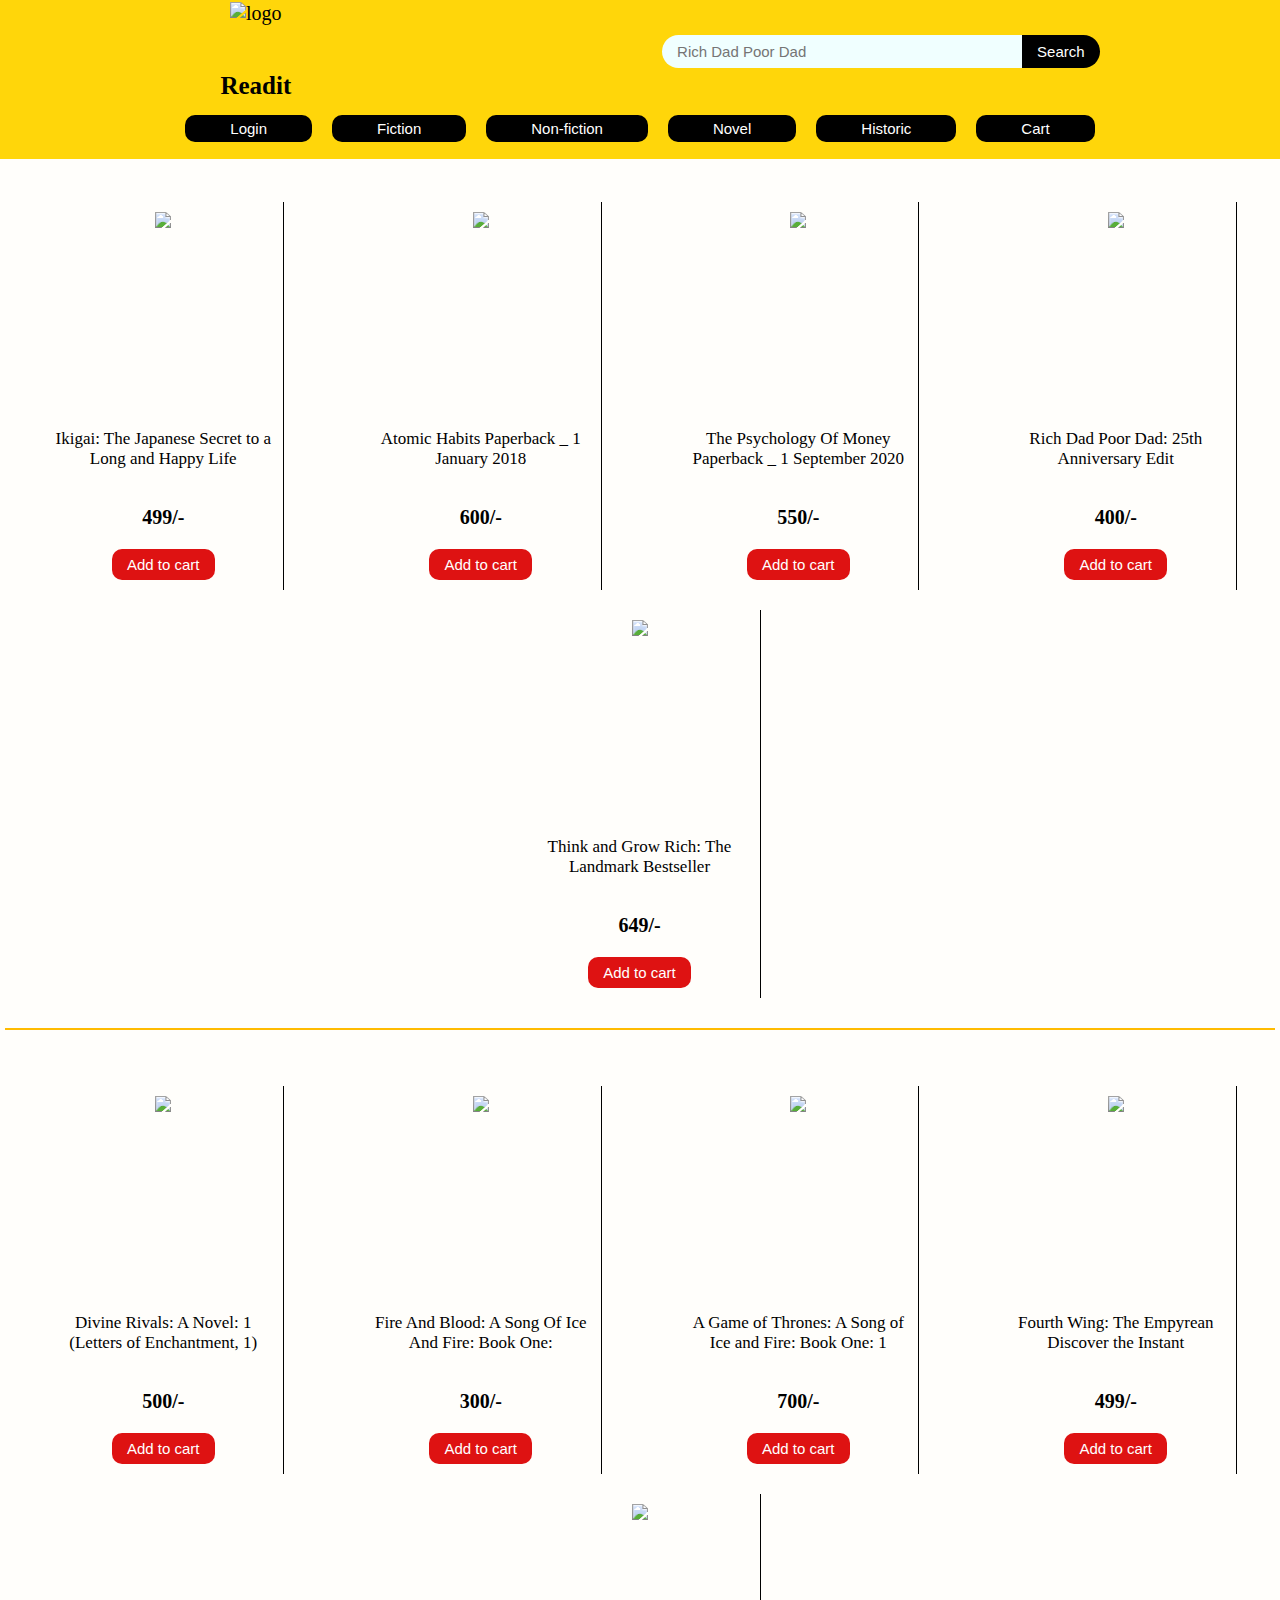
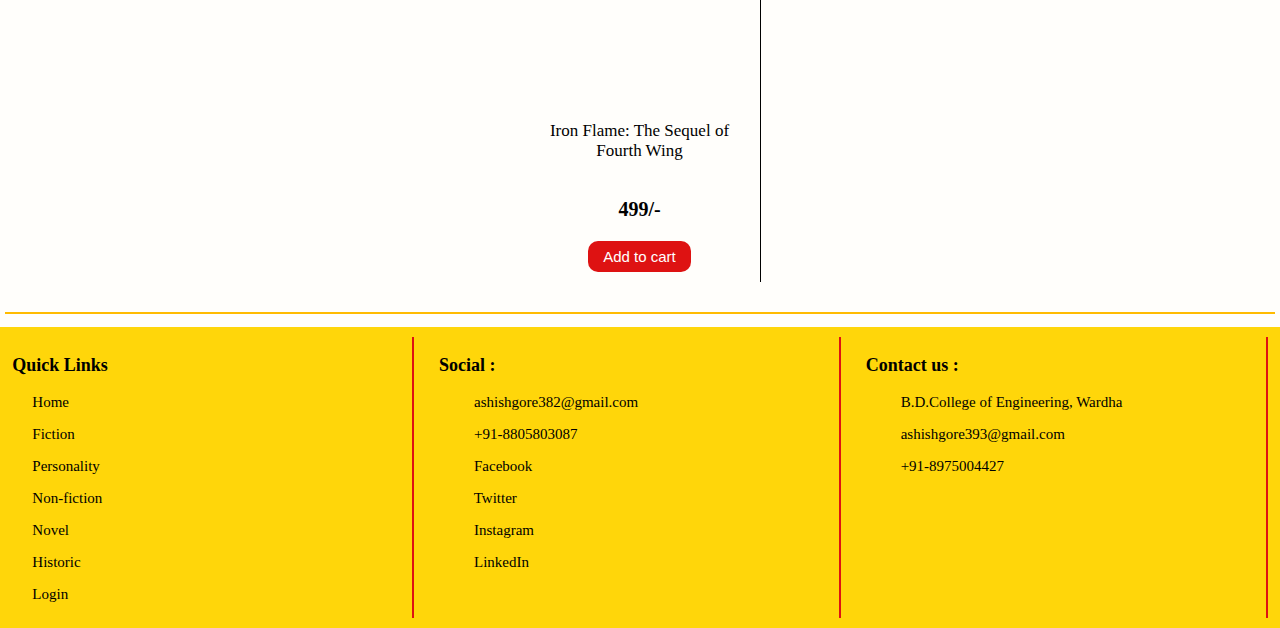
==== index.html @ 3a95c26c "Merge branch 'Ashish-code0:main' into main" ====
<!DOCTYPE html>
<html lang="en">
  <head>
    <title>Group Project 2</title>
    <style>
      .colors {
        color: #ffb700;
        color: #ffdd98;
        color: #ffa600;
        color: #ffd60a;
      }
      body {
        padding: 0;
        margin: 0;
        background-color: #fffefb;
      }
      /* remove underline and styling on a tag*/
      a {
        text-decoration: none;
        color: #000;
      }
       /* Styles for the header section */
      .shop-header {
        background-color: #ffd60a;
        padding: 2px 15px;
        display: flex;
        justify-content: space-between;
        flex-wrap: wrap;
        align-items: center;
        font-size: 20px;
      }
      .shop-container {
        display: flex;
        flex-direction: column;
        align-items: center;
        margin: 0px 40px;
      }
      .shop-logo {
        height: 60px;
        margin: 0;
      }
      .shop-name {
        font-size: 25px;
        font-weight: bolder;
        margin: 0;
      }
      .search-container {
        display: flex;
        margin: 0;
        margin-bottom: 35px;
      }
      input {
        border: none;
        outline: none;
        background: none;
      }
      .search-bar {
        width: 330px;
        padding: 8px 15px;
        font-size: 15px;
        border: none;
        border-radius: 25px 0 0 25px;
        background-color: azure;
      }
      .search-button {
        display: block;
        margin-left: auto;
        padding: 5px 15px;
        font-size: 15px;
        height: 33px;
        border: none;
        border-radius: 0 25px 25px 0;
        background-color: #000;
        color: white;
      }
      .search-button:hover {
        cursor: pointer;
        height: 37px;
      }
      .navbar-menu-container {
        display: flex;
        margin-top: 25px;
      }
      .navbar-menu {
        margin: 0 15px;
        font-size: 15px;
        padding: 5px 25px;
        border-radius: 10px;
        border: none;
        background-color: #000;
        color: white;
      }
      .navbar-anchor {
        color: white;
      }

      /* Styles for the body section */
      .shop-body {
        display: flex;
        flex-direction: column;
        margin: 0 5px;
      }
      /* section to show searched book */
      .searched-sections {
        display: none;
        margin: 10px auto;
        background-color: #ffd60a;
        width: 98vw;
        border-bottom: 2px solid #ffbb00;
      }
      .search-section-container {
        border-top: 1px solid #de1212;
        border-bottom: 1px solid #de1212;
        display: flex;
        align-items: center;
        padding: 2px 20px;
      }
      .search-book-title {
        text-align: center;
        font-size: 20px;
        font-weight: bold;
        margin: 5px 0;
      }
      .closeSearch {
        display: block;
        margin: 5px 0;
        margin-left: auto;
        border: none;
        padding: 2px 10px;
        color: white;
        font-size: 17px;
        border-radius: 10px;
        background-color: #de1212;
        cursor: pointer;
      }
      .search-card {
        width: 250px;
        padding: 10px 15px;
        margin: 5px auto;
        border-right: 1px solid black;
        display: flex;
        flex-direction: column;
        align-items: center;      
      }

      /* Section for products */
      .shop-sections {
        margin: 13px 0;
        padding: 20px 0;
        border-bottom: 2px solid #ffbb00;
        display: flex;
        flex-direction: row;
        justify-content: space-around;
        align-items: center;
      }
      .books-card {
        width: 250px;
        padding: 10px 20px;
        margin: 5px 10px;
        display: flex;
        flex-direction: column;
        align-items: center;
        border-right: 1px solid black;
        position: relative;
      }
      .books-card:hover {
        width: 260px;
        transition: 0.3s;
        box-shadow: 1px 1px 10px 0 black;
        border-radius: 10px;
      }
      
      .books-img {
        height: 220px;
      }
      .books-name {
        text-align: center;
        font-size: 17px;
      }
      .books-price {
        font-size: 20px;
        color: #000;
        font-weight: bold;
      }
      .add-cart-btn {
        background-color: #de1212;
        padding: 7px 15px;
        font-size: 15px;
        border: none;
        color: white;
        cursor: pointer;
        border-radius: 10px;
      }
      .add-cart-btn:hover {
        font-size: 17px;
        padding: 7px 20px;
      }

      /* Styles for the footer section */
      .shop-footer {
        background-color: #ffd60a;
        display: flex;
        justify-content: space-around;
        font-size: 15px;
      }
      .footer-sec {
        width: 400px;
        margin: 10px 10px;
        border-right: 2px solid #de1212;
      }
      .footer-sec-title {
        font-size: 18px;
        font-weight: bold;
      }
      .footer-data {
        margin-left: 20px;
      }

      /* Responsive for small screen */
      @media screen and (max-width: 700px) {
        body {
          overflow-x: hidden;
        }
        .shop-header {
          flex-direction: column;
        }
        .shop-logo{
            height: 50px;
        }
        .shop-name {
          font-size: 25px;
        }
        .search-container {
        
        margin-bottom: 15px;
        }
        .navbar-menu-container {
          display: flex;
          margin: 15px 0;
        }
        .navbar-menu {
          margin: 0 10px;
          font-size: 10px;
          padding: 5px 20px;
          border-radius: 10px;
          border: none;
          background-color: #000;
          color: white;
        }
        .shop-sections {
          justify-content: space-around;
          flex-wrap: wrap;
        }
        .books-card {
          width: 220px;
          padding: 10px 10px;
          margin: 10px 10px;
          display: flex;
          flex-direction: column;
          align-items: center;
        }
        .books-img{
          height: 180px;
        }
      }
      /* Responsive for tablet screen */
      @media screen and (min-width: 701px)and (max-width:900px){
        body {
          overflow-x: hidden;
        }
        .shop-header {
          flex-direction: row;
          justify-content: space-around;
        }
        .shop-logo{
            height: 70px;
        }
        .shop-name {
          font-size: 25px;
        }
        .search-container {
          margin-left:0;
          margin-bottom: 0;
        }
        .navbar-menu-container {
          display: flex;
          margin: 15px 0;
        }
        .navbar-menu {
          margin: 0 10px;
          font-size: 15px;
          padding: 5px 30px;
          border-radius: 10px;
          border: none;
          background-color: #000;
          color: white;
        }
        .shop-sections {
          justify-content: space-around;
          flex-wrap: wrap;
        }
        .books-card {
          width: 220px;
          padding: 10px 10px;
          margin: 10px 10px;
          display: flex;
          flex-direction: column;
          align-items: center;
        }
        .books-img{
          height: 200px;
        }
      }
      /* Responsive for laptop screen */
      @media screen and (min-width: 901px)and (max-width:1299px){
        body {
          overflow-x: hidden;
        }
        .shop-header {
          flex-direction: row;
          justify-content: space-around;
        }
        .shop-logo{
            height: 70px;
        }
        .shop-name {
          font-size: 25px;
        }
        .search-container {
          margin-left:0;
          margin-bottom: 0;
        }
        .navbar-menu-container {
          display: flex;
          margin: 15px 0;
        }
        .navbar-menu {
          margin: 0 10px;
          font-size: 15px;
          padding: 5px 45px;
          border-radius: 10px;
          border: none;
          background-color: #000;
          color: white;
        }
        .shop-sections {
          justify-content: space-around;
          flex-wrap: wrap;
        }
        .books-card {
          width: 220px;
          padding: 10px 10px;
          margin: 10px 10px;
          display: flex;
          flex-direction: column;
          align-items: center;
        }
        .books-img{
          height: 200px;
        }
      }
    </style>
  </head>
  <body>

    <!-- Header code -->

    <div class="shop-header">
      <a href="./index.html">
        <div class="shop-container">
          <img src="logo.png" alt="logo" class="shop-logo" />
          <p class="shop-name">Readit</p>
        </div>
      </a>
      <div class="search-container">
        <input type="text" placeholder="Rich Dad Poor Dad" class="search-bar" id="search-book" onchange="searchBook()"/>
        <button type="button" class="search-button" onclick="showBook(bookName)">
          Search
        </button>
      </div>

      <div class="navbar-menu-container">
        <button type="button" class="navbar-menu">
          <a href="./pages/login.html" class="navbar-anchor"> Login </a>
        </button>
        <button type="button" class="navbar-menu">
          <a href="./pages/fiction.html" class="navbar-anchor"> Fiction </a>
        </button>
        <button type="button" class="navbar-menu">
          <a href="./pages/non-fiction.html" class="navbar-anchor">
            Non-fiction
          </a>
        </button>
        <button type="button" class="navbar-menu">
          <a href="./pages/novel.html" class="navbar-anchor"> Novel </a>
        </button>
        <button type="button" class="navbar-menu">
          <a href="./pages/historic.html" class="navbar-anchor"> Historic </a>
        </button>
        <button type="button" class="navbar-menu">
          <a href="./pages/cart.html" class="navbar-anchor"> Cart </a>
        </button>
      </div>
    </div>

    <!--Page body code-->

    <div class="shop-body">
      <div class="searched-sections" id="hidden-search-id">
        <!-- Search book title and close button -->
        <div class="search-section-container">
          <p class="search-book-title">Searched Book:</p>
          <button type="button" class="closeSearch" onclick="closeSearch()">
            <i class="fa-solid fa-xmark" style="color: white"></i>
          </button>
        </div>

        <!-- Searched card -->
        <div class="search-card">
          <img src="./images/personality/ikigai.jpeg" class="books-img" id="book-img-id"/>
          <p class="books-name" id="book-name-id">
            Ikigai: The Japanese Secret to a Long and Happy Life
          </p>
          <p class="books-price" id="book-price-id">499/-</p>
            <button type="button" class="add-cart-btn" onclick="addToCart(bookName)" >
              Add to cart
            </button>
        </div>
      </div>

      <!-- Section 1-->
      <div class="shop-sections">
        <div class="books-card"> 
          <img src="./images/personality/ikigai.jpeg" class="books-img" />
          <p class="books-name">
            Ikigai: The Japanese Secret to a Long and Happy Life
          </p>
          <p class="books-price">499/-</p>
          <button type="button" class="add-cart-btn" onclick="addToCart('ikigai')" >
            Add to cart
          </button>
        </div>
        <div class="books-card">
          <img src="./images/personality/atomic-habit.jpeg" class="books-img" />

          <p class="books-name">Atomic Habits Paperback _ 1 January 2018</p>
          <p class="books-price">600/-</p>
            <button type="button" class="add-cart-btn" onclick="addToCart('atomic')" >
              Add to cart
            </button>
        </div>
        <div class="books-card">
          <img src="./images/personality/psychology-of-money.jpg" class="books-img"/>
          <p class="books-name">
            The Psychology Of Money Paperback _ 1 September 2020
          </p>
          <p class="books-price">550/-</p>
          <button type="button" class="add-cart-btn" onclick="addToCart('psychology')" >
            Add to cart
          </button>
        </div>
        <div class="books-card">
          <img src="./images/personality/rich-dad-poor-dad.jpeg" class="books-img"/>
          <p class="books-name">Rich Dad Poor Dad: 25th Anniversary Edit</p>
          <p class="books-price">400/-</p>
          <button type="button" class="add-cart-btn" onclick="addToCart('rich')" >
            Add to cart
          </button>
        </div>
        <div class="books-card">
          <img src="./images/personality/think-and-grow-rich.png" class="books-img" />
          <p class="books-name">Think and Grow Rich: The Landmark Bestseller</p>
          <p class="books-price">649/-</p>
          <button type="button" class="add-cart-btn" onclick="addToCart('think')" >
            Add to cart
          </button>
        </div>
      </div>

      <!-- Section 2-->
      <div class="shop-sections">
        <div class="books-card">
          <img src="./images/fiction/divine-rivals.png" class="books-img" />
          <p class="books-name">
            Divine Rivals: A Novel: 1 (Letters of Enchantment, 1)
          </p>
          <p class="books-price">500/-</p>
          <button type="button" class="add-cart-btn" onclick="addToCart('divine')">
            Add to cart
          </button>
        </div>
        <div class="books-card">
          <img src="./images/fiction/fire-blood.jpeg" class="books-img" />
          <p class="books-name">
            Fire And Blood: A Song Of Ice And Fire: Book One:
          </p>
          <p class="books-price">300/-</p>
          <button type="button" class="add-cart-btn" onclick="addToCart('fire')" >
            Add to cart
          </button>
        </div>
        <div class="books-card">
          <img src="./images/fiction/game-of-thrones.jpeg" class="books-img" />
          <p class="books-name">
            A Game of Thrones: A Song of Ice and Fire: Book One: 1
          </p>
          <p class="books-price">700/-</p>
          <button type="button" class="add-cart-btn" onclick="addToCart('game')" >
            Add to cart
          </button>
        </div>
        <div class="books-card">
          <img src="./images/fiction/fourth-wing.png" class="books-img" />
          <p class="books-name">
            Fourth Wing: The Empyrean Discover the Instant
          </p>
          <p class="books-price">499/-</p>
          <button type="button" class="add-cart-btn" onclick="addToCart('fourth')" >
            Add to cart
          </button>
        </div>
        <div class="books-card">
          <img src="./images/fiction/iron-flame.jpg" class="books-img" />
          <p class="books-name">Iron Flame: The Sequel of Fourth Wing</p>
          <p class="books-price">499/-</p>
          <button type="button" class="add-cart-btn" onclick="addToCart('iron')" >
            Add to cart
          </button>
        </div>
      </div>
    </div>


    <!-- Footer Section -->

    <div class="shop-footer">
      <div class="footer-sec">
        <p class="footer-sec-title">Quick Links</p>
        <div class="footer-data">
          <p><a href="index.html">Home </a></p>
          <p><a href="./pages/fiction.html">Fiction </a></p>
          <p><a href="./pages/personality.html">Personality </a></p>
          <p><a href="./pages/non-fiction.html">Non-fiction </a></p>
          <p><a href="./pages/novel.html"> Novel </a></p>
          <p><a href="./pages/historic.html"> Historic </a></p>
          <p><a href="./pages/login.html"> Login </a></p>
        </div>
      </div>
      <div class="footer-sec">
        <p class="footer-sec-title">Social :</p>
        <div class="footer-data">
          <p>
            <i class="fa-solid fa-envelope"></i> &nbsp; &nbsp;
            <a href="mailto:ashishgore382@gmail.com">ashishgore382@gmail.com</a>
          </p>

          <p>
            <i class="fa-solid fa-phone"></i> &nbsp; &nbsp;
            <a href="tel:+918805803087" class="footer-anchor">
              +91-8805803087</a
            >
          </p>

          <p><i class="fa-brands fa-facebook"></i> &nbsp; &nbsp; Facebook</p>

          <p><i class="fa-brands fa-twitter"></i> &nbsp; &nbsp; Twitter</p>

          <p><i class="fa-brands fa-instagram"></i> &nbsp; &nbsp; Instagram</p>

          <p><i class="fa-brands fa-linkedin"></i> &nbsp; &nbsp; LinkedIn</p>
        </div>
      </div>
      <div class="footer-sec">
        <p class="footer-sec-title">
          <a href="./pages/contact.html"> Contact us :</a>
        </p>
        <div class="footer-data">
          <p>
            <i class="fa-solid fa-location-dot"></i> &nbsp; &nbsp;
            <a href="https://maps.app.goo.gl/N3ngnED1vBDYVvj19" target="blank">
              B.D.College of Engineering, Wardha</a
            >
          </p>
          <p>
            <i class="fa-solid fa-envelope"></i> &nbsp; &nbsp;
            <a href="mailto:ashishgore393@gmail.com">ashishgore393@gmail.com</a>
          </p>

          <p>
            <i class="fa-solid fa-phone"></i> &nbsp; &nbsp;
            <a href="tel:+918975004427"> +91-8975004427</a>
          </p>
        </div>
      </div>
    </div>

    <script src="https://kit.fontawesome.com/4d47a5db67.js" crossorigin="anonymous"></script>
    <script src="functions.js"></script>
  </body>
</html>
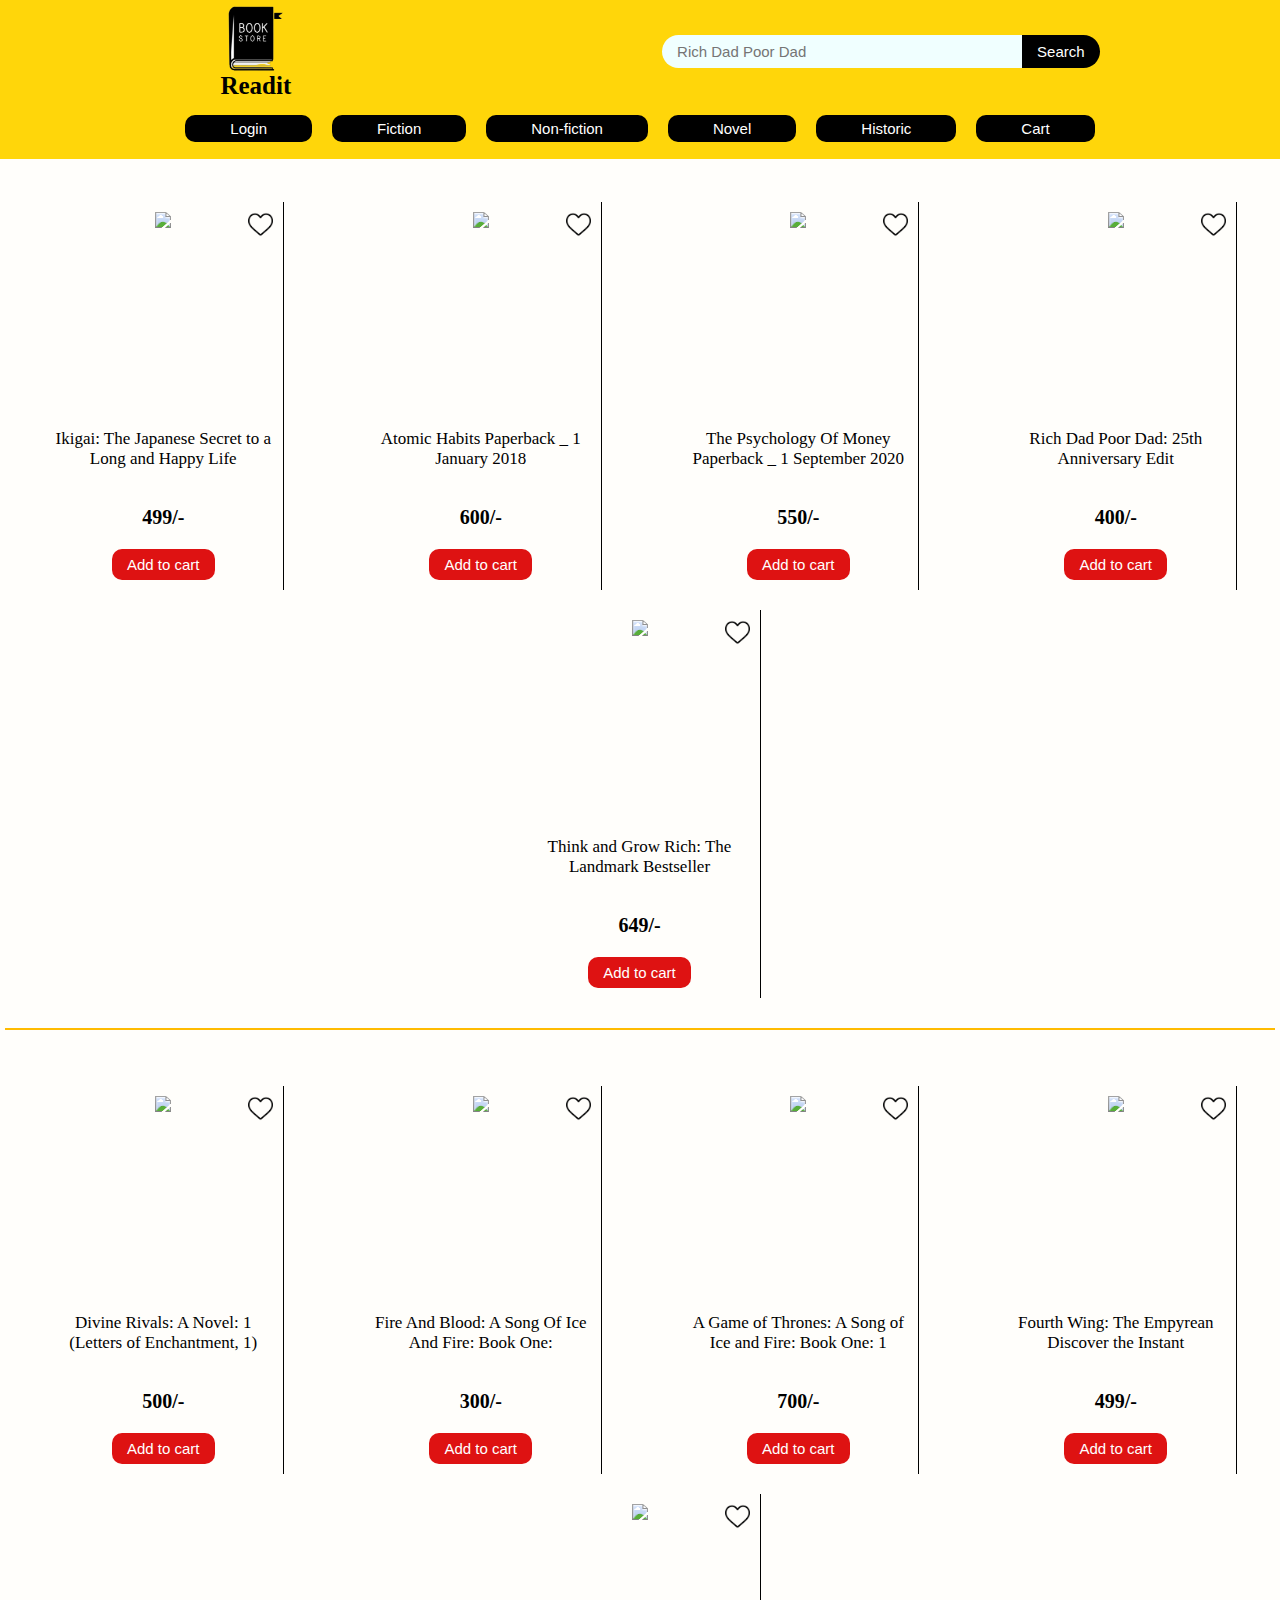
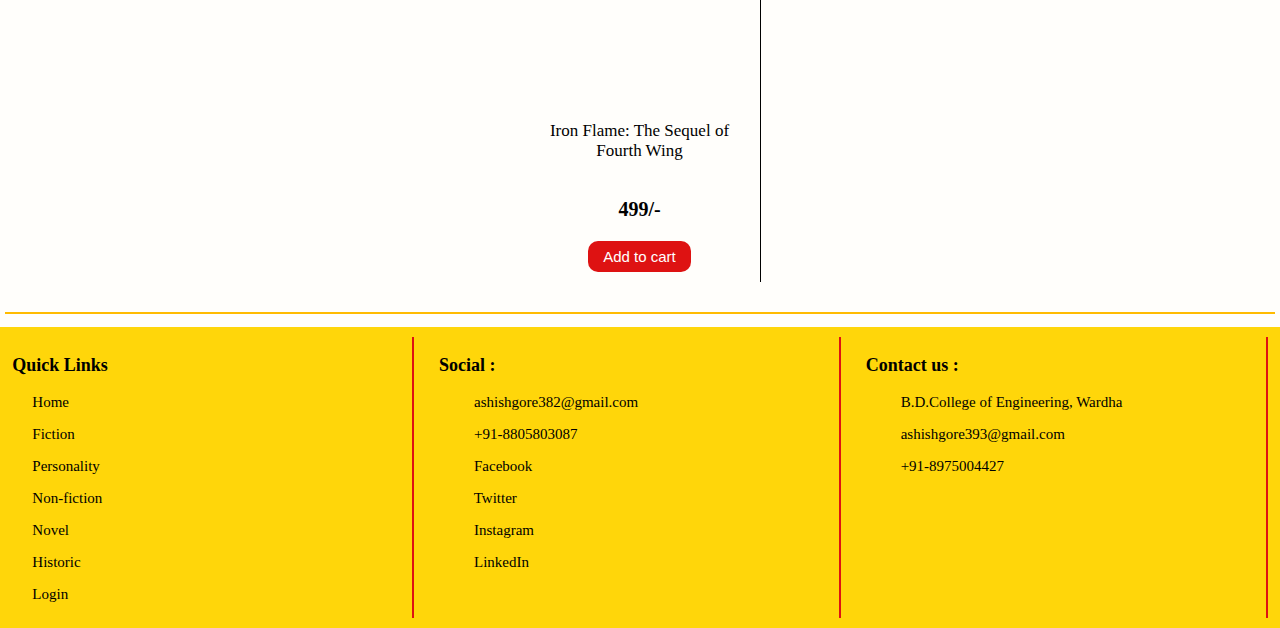
==== commit c029fd1b: "wishlist button added" ====
--- a/index.html
+++ b/index.html
@@ -141,8 +141,25 @@
         display: flex;
         flex-direction: column;
         align-items: center;      
-      }
-
+        position: relative;
+      }
+      .search-card:hover{
+        width: 260px;
+        background-color: #ffe97b;
+        transition: 0.3s;
+        box-shadow: 1px 1px 10px 0 black;
+        border-radius: 10px;
+      }
+      .wishlist-btn{
+        position: absolute;
+        height: 25px;
+        top:10px;
+        right:10px;
+      }
+      .wishlist-btn:hover{
+        cursor:pointer;
+      }
+    
       /* Section for products */
       .shop-sections {
         margin: 13px 0;
@@ -165,6 +182,7 @@
       }
       .books-card:hover {
         width: 260px;
+        background-color: #f2f2f2;
         transition: 0.3s;
         box-shadow: 1px 1px 10px 0 black;
         border-radius: 10px;
@@ -289,7 +307,7 @@
         .navbar-menu {
           margin: 0 10px;
           font-size: 15px;
-          padding: 5px 30px;
+          padding: 3px 30px;
           border-radius: 10px;
           border: none;
           background-color: #000;
@@ -368,7 +386,7 @@
     <div class="shop-header">
       <a href="./index.html">
         <div class="shop-container">
-          <img src="logo.png" alt="logo" class="shop-logo" />
+          <img src="./images/home/logo.png" alt="logo" class="shop-logo" />
           <p class="shop-name">Readit</p>
         </div>
       </a>
@@ -417,6 +435,7 @@
 
         <!-- Searched card -->
         <div class="search-card">
+          <img src="./images/home/heart.png" onclick="wishlistHeart()" class="wishlist-btn" id="wishlistIconId">
           <img src="./images/personality/ikigai.jpeg" class="books-img" id="book-img-id"/>
           <p class="books-name" id="book-name-id">
             Ikigai: The Japanese Secret to a Long and Happy Life
@@ -431,6 +450,8 @@
       <!-- Section 1-->
       <div class="shop-sections">
         <div class="books-card"> 
+          <img src="./images/home/heart.png" onclick="wishlistHeartAll('wishlist-1')" class="wishlist-btn" id="wishlist-1"/>
+
           <img src="./images/personality/ikigai.jpeg" class="books-img" />
           <p class="books-name">
             Ikigai: The Japanese Secret to a Long and Happy Life
@@ -441,8 +462,8 @@
           </button>
         </div>
         <div class="books-card">
+          <img src="./images/home/heart.png" onclick="wishlistHeartAll('wishlist-2')" class="wishlist-btn" id="wishlist-2"/>
           <img src="./images/personality/atomic-habit.jpeg" class="books-img" />
-
           <p class="books-name">Atomic Habits Paperback _ 1 January 2018</p>
           <p class="books-price">600/-</p>
             <button type="button" class="add-cart-btn" onclick="addToCart('atomic')" >
@@ -450,16 +471,18 @@
             </button>
         </div>
         <div class="books-card">
+          <img src="./images/home/heart.png" onclick="wishlistHeartAll('wishlist-3')" class="wishlist-btn" id="wishlist-3"/>
           <img src="./images/personality/psychology-of-money.jpg" class="books-img"/>
           <p class="books-name">
             The Psychology Of Money Paperback _ 1 September 2020
           </p>
           <p class="books-price">550/-</p>
-          <button type="button" class="add-cart-btn" onclick="addToCart('psychology')" >
-            Add to cart
-          </button>
-        </div>
-        <div class="books-card">
+          <button type="button" class="add-cart-btn" onclick="addToCart('psychology')">
+            Add to cart
+          </button>
+        </div>
+        <div class="books-card">
+          <img src="./images/home/heart.png" onclick="wishlistHeartAll('wishlist-4')" class="wishlist-btn" id="wishlist-4"/>
           <img src="./images/personality/rich-dad-poor-dad.jpeg" class="books-img"/>
           <p class="books-name">Rich Dad Poor Dad: 25th Anniversary Edit</p>
           <p class="books-price">400/-</p>
@@ -468,6 +491,7 @@
           </button>
         </div>
         <div class="books-card">
+          <img src="./images/home/heart.png" onclick="wishlistHeartAll('wishlist-5')" class="wishlist-btn" id="wishlist-5"/>
           <img src="./images/personality/think-and-grow-rich.png" class="books-img" />
           <p class="books-name">Think and Grow Rich: The Landmark Bestseller</p>
           <p class="books-price">649/-</p>
@@ -480,6 +504,7 @@
       <!-- Section 2-->
       <div class="shop-sections">
         <div class="books-card">
+          <img src="./images/home/heart.png" onclick="wishlistHeartAll('wishlist-6')" class="wishlist-btn" id="wishlist-6">
           <img src="./images/fiction/divine-rivals.png" class="books-img" />
           <p class="books-name">
             Divine Rivals: A Novel: 1 (Letters of Enchantment, 1)
@@ -490,6 +515,7 @@
           </button>
         </div>
         <div class="books-card">
+          <img src="./images/home/heart.png" onclick="wishlistHeartAll('wishlist-7')" class="wishlist-btn" id="wishlist-7">
           <img src="./images/fiction/fire-blood.jpeg" class="books-img" />
           <p class="books-name">
             Fire And Blood: A Song Of Ice And Fire: Book One:
@@ -500,6 +526,7 @@
           </button>
         </div>
         <div class="books-card">
+          <img src="./images/home/heart.png" onclick="wishlistHeartAll('wishlist-8')" class="wishlist-btn" id="wishlist-8">
           <img src="./images/fiction/game-of-thrones.jpeg" class="books-img" />
           <p class="books-name">
             A Game of Thrones: A Song of Ice and Fire: Book One: 1
@@ -510,6 +537,7 @@
           </button>
         </div>
         <div class="books-card">
+          <img src="./images/home/heart.png" onclick="wishlistHeartAll('wishlist-9')" class="wishlist-btn" id="wishlist-9">
           <img src="./images/fiction/fourth-wing.png" class="books-img" />
           <p class="books-name">
             Fourth Wing: The Empyrean Discover the Instant
@@ -520,6 +548,7 @@
           </button>
         </div>
         <div class="books-card">
+          <img src="./images/home/heart.png" onclick="wishlistHeartAll('wishlist-10')" class="wishlist-btn" id="wishlist-10">
           <img src="./images/fiction/iron-flame.jpg" class="books-img" />
           <p class="books-name">Iron Flame: The Sequel of Fourth Wing</p>
           <p class="books-price">499/-</p>
@@ -595,6 +624,6 @@
     </div>
 
     <script src="https://kit.fontawesome.com/4d47a5db67.js" crossorigin="anonymous"></script>
-    <script src="functions.js"></script>
+    <script src="index.js"></script>
   </body>
 </html>
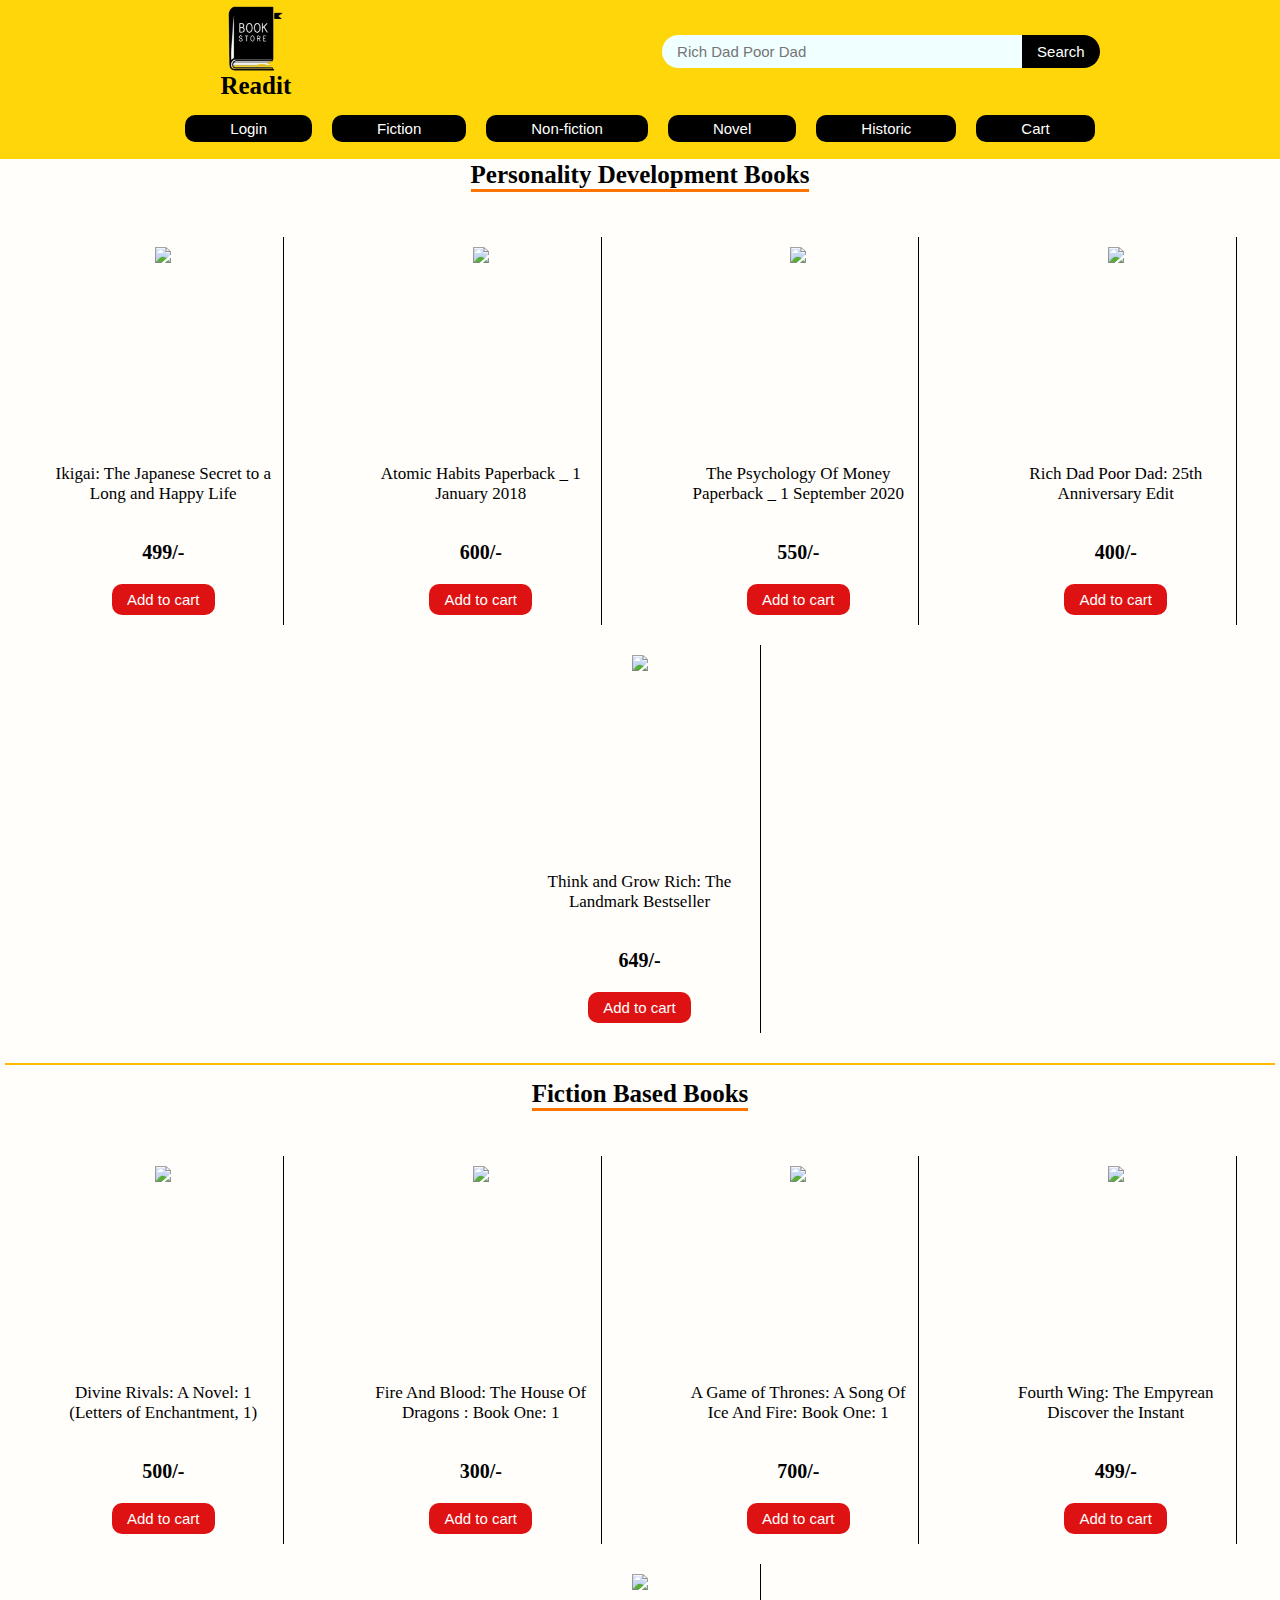
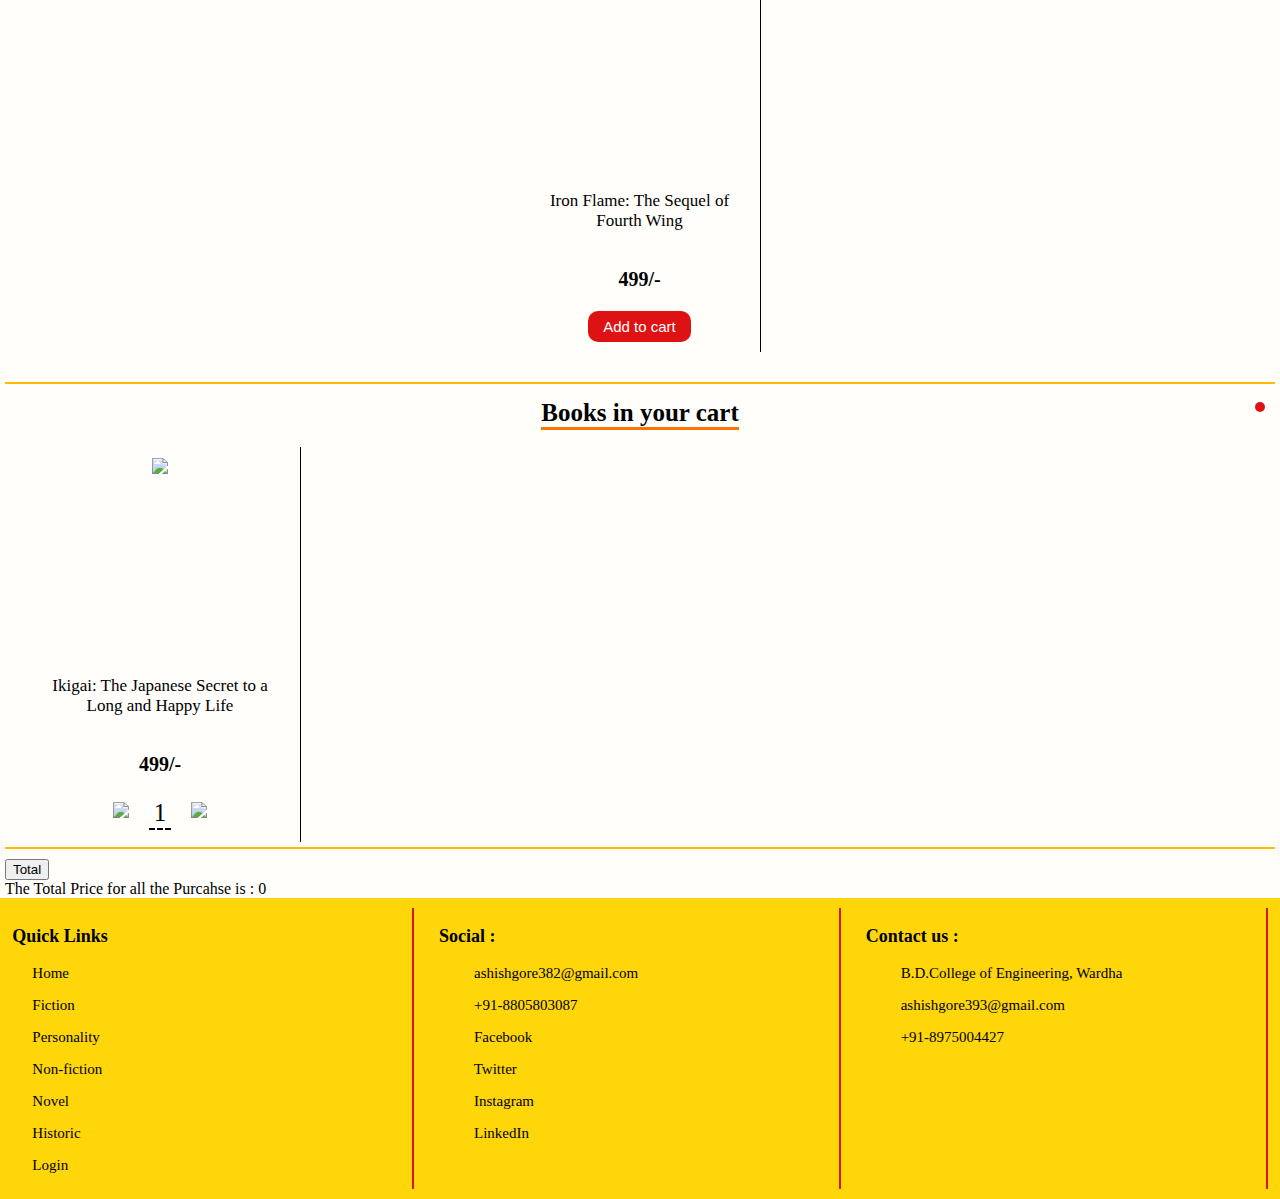
==== commit 0cfaf127: "cart-section in home" ====
--- a/index.html
+++ b/index.html
@@ -8,6 +8,9 @@
         color: #ffdd98;
         color: #ffa600;
         color: #ffd60a;
+        color: #ff7300;
+        color: #de1212;
+        color: #fff2b2;
       }
       body {
         padding: 0;
@@ -29,21 +32,25 @@
         align-items: center;
         font-size: 20px;
       }
+
       .shop-container {
         display: flex;
         flex-direction: column;
         align-items: center;
         margin: 0px 40px;
       }
+
       .shop-logo {
         height: 60px;
         margin: 0;
       }
+
       .shop-name {
         font-size: 25px;
         font-weight: bolder;
         margin: 0;
       }
+
       .search-container {
         display: flex;
         margin: 0;
@@ -133,34 +140,59 @@
         background-color: #de1212;
         cursor: pointer;
       }
+
       .search-card {
         width: 250px;
         padding: 10px 15px;
-        margin: 5px auto;
+        margin: 5px 0;
         border-right: 1px solid black;
         display: flex;
         flex-direction: column;
         align-items: center;      
         position: relative;
       }
+
       .search-card:hover{
         width: 260px;
-        background-color: #ffe97b;
+        background-color: #fff2b2;
         transition: 0.3s;
         box-shadow: 1px 1px 10px 0 black;
         border-radius: 10px;
       }
+
+      .search-card:hover .wishlist-btn{
+        display: block;
+      }
       .wishlist-btn{
+        display: none;
         position: absolute;
         height: 25px;
         top:10px;
         right:10px;
       }
+
       .wishlist-btn:hover{
         cursor:pointer;
       }
+      .book-summary{
+        display: block;
+        background-color: #fff6cc;
+        color:black;
+        font-size: 20px;
+        border-radius: 15px;
+        box-shadow: 1px 1px 10px 0 black;
+        padding: 40px;
+        width:350px;
+      }
     
       /* Section for products */
+      .book-section-title{
+        display: block;
+        margin:2px auto;
+        font-size: 25px;
+        font-weight: bold;
+        border-bottom: 3px solid #ff7300;
+      }
       .shop-sections {
         margin: 13px 0;
         padding: 20px 0;
@@ -186,6 +218,9 @@
         transition: 0.3s;
         box-shadow: 1px 1px 10px 0 black;
         border-radius: 10px;
+      }
+      .books-card:hover .wishlist-btn{
+        display: block;
       }
       
       .books-img {
@@ -213,6 +248,67 @@
         font-size: 17px;
         padding: 7px 20px;
       }
+      /* The cart section */
+      .cart-card-container{
+        
+            margin: 10px 0;
+            border-bottom: 2px solid #ffbb00;
+            display: flex;
+        }
+        .close-cart-up-arrow{
+          position: absolute;
+          padding: 5px;
+          border-radius: 50%;
+          font-size: 17px;
+          background-color: #de1212;
+          color: white;
+          top: -30px;
+          right: 10px;
+        }
+        .close-cart-up-arrow:hover{
+          font-size: 22px;
+          box-shadow:  1px 1px 10px 0 #aaa;
+        }
+        
+        .cart-book-sections{
+            
+            position:relative;
+        }
+        .cart-books-card{
+            width:250px;
+            padding: 10px 15px; 
+            margin:5px 15px;
+            display: flex;
+            flex-direction: column;
+            align-items: center;
+            border-right: 1px solid black;
+        }
+        .cart-books-img{
+            height:220px;
+            border: 1px solid white;
+        }
+        .cart-books-name{
+            text-align: center;
+            font-size: 17px;
+        }
+        .cart-books-price{
+            font-size: 20px;
+            color:#000;
+            font-weight: bold;
+        }
+        .books-counter{
+            display: flex;
+            align-items: center;
+        }
+        .inc-dec-btn{
+            height:25px;
+        }
+        .books-quantity{
+            font-size: 25px;
+            margin : 2px 20px;
+            padding:1px 5px;
+            border-bottom: 2px dashed #000;
+        }
 
       /* Styles for the footer section */
       .shop-footer {
@@ -265,6 +361,9 @@
           background-color: #000;
           color: white;
         }
+        .book-section-title{
+          font-size: 20px;
+        }
         .shop-sections {
           justify-content: space-around;
           flex-wrap: wrap;
@@ -279,6 +378,9 @@
         }
         .books-img{
           height: 180px;
+        }
+        .cart-books-img{
+            height:180px; 
         }
       }
       /* Responsive for tablet screen */
@@ -313,6 +415,9 @@
           background-color: #000;
           color: white;
         }
+        .book-section-title{
+          font-size: 20px;
+        }
         .shop-sections {
           justify-content: space-around;
           flex-wrap: wrap;
@@ -327,6 +432,9 @@
         }
         .books-img{
           height: 200px;
+        }
+        .cart-books-img{
+            height:200px; 
         }
       }
       /* Responsive for laptop screen */
@@ -375,6 +483,9 @@
         }
         .books-img{
           height: 200px;
+        }
+        .cart-books-img{
+            height:200px; 
         }
       }
     </style>
@@ -434,24 +545,28 @@
         </div>
 
         <!-- Searched card -->
-        <div class="search-card">
-          <img src="./images/home/heart.png" onclick="wishlistHeart()" class="wishlist-btn" id="wishlistIconId">
-          <img src="./images/personality/ikigai.jpeg" class="books-img" id="book-img-id"/>
-          <p class="books-name" id="book-name-id">
-            Ikigai: The Japanese Secret to a Long and Happy Life
-          </p>
-          <p class="books-price" id="book-price-id">499/-</p>
-            <button type="button" class="add-cart-btn" onclick="addToCart(bookName)" >
-              Add to cart
-            </button>
+        <div style="display: flex; justify-content: space-around; align-items: center;">
+          <div class="search-card">
+            <img src="./images/home/heart.png" onclick="wishlistHeart()" class="wishlist-btn" id="wishlistIconId">
+            <img src="./images/personality/ikigai.jpeg" class="books-img" id="book-img-id"/>
+            <p class="books-name" id="book-name-id">
+              Ikigai: The Japanese Secret to a Long and Happy Life
+            </p>
+            <p class="books-price" id="book-price-id">499/-</p>
+              <button type="button" class="add-cart-btn" onclick="addToCart(bookName)" >
+                Add to cart
+              </button>
+          </div>
+          <p class="book-summary" id="bookSummaryId">Ikigai by Héctor García & Francesc Miralles is book which talks about finding your purpose and then following it with all heart to live a happy and satisfying life. The authors take us in this search along with them and make us understand how people of Japan have been living a long and a happy life.</p>
         </div>
       </div>
 
+      <span class="book-section-title"> Personality Development Books</span>
       <!-- Section 1-->
-      <div class="shop-sections">
+      <div class="shop-sections" >
+        
         <div class="books-card"> 
           <img src="./images/home/heart.png" onclick="wishlistHeartAll('wishlist-1')" class="wishlist-btn" id="wishlist-1"/>
-
           <img src="./images/personality/ikigai.jpeg" class="books-img" />
           <p class="books-name">
             Ikigai: The Japanese Secret to a Long and Happy Life
@@ -461,6 +576,7 @@
             Add to cart
           </button>
         </div>
+        
         <div class="books-card">
           <img src="./images/home/heart.png" onclick="wishlistHeartAll('wishlist-2')" class="wishlist-btn" id="wishlist-2"/>
           <img src="./images/personality/atomic-habit.jpeg" class="books-img" />
@@ -470,7 +586,8 @@
               Add to cart
             </button>
         </div>
-        <div class="books-card">
+
+        <div class="books-card" >
           <img src="./images/home/heart.png" onclick="wishlistHeartAll('wishlist-3')" class="wishlist-btn" id="wishlist-3"/>
           <img src="./images/personality/psychology-of-money.jpg" class="books-img"/>
           <p class="books-name">
@@ -502,6 +619,7 @@
       </div>
 
       <!-- Section 2-->
+      <span class="book-section-title"> Fiction Based Books </span>
       <div class="shop-sections">
         <div class="books-card">
           <img src="./images/home/heart.png" onclick="wishlistHeartAll('wishlist-6')" class="wishlist-btn" id="wishlist-6">
@@ -518,7 +636,7 @@
           <img src="./images/home/heart.png" onclick="wishlistHeartAll('wishlist-7')" class="wishlist-btn" id="wishlist-7">
           <img src="./images/fiction/fire-blood.jpeg" class="books-img" />
           <p class="books-name">
-            Fire And Blood: A Song Of Ice And Fire: Book One:
+            Fire And Blood: The House Of Dragons : Book One: 1
           </p>
           <p class="books-price">300/-</p>
           <button type="button" class="add-cart-btn" onclick="addToCart('fire')" >
@@ -529,7 +647,7 @@
           <img src="./images/home/heart.png" onclick="wishlistHeartAll('wishlist-8')" class="wishlist-btn" id="wishlist-8">
           <img src="./images/fiction/game-of-thrones.jpeg" class="books-img" />
           <p class="books-name">
-            A Game of Thrones: A Song of Ice and Fire: Book One: 1
+            A Game of Thrones: A Song Of Ice And Fire: Book One: 1
           </p>
           <p class="books-price">700/-</p>
           <button type="button" class="add-cart-btn" onclick="addToCart('game')" >
@@ -557,9 +675,78 @@
           </button>
         </div>
       </div>
+    
+
+      <!-- The Cart Section -->
+      <span class="book-section-title"> Books in your cart </span>
+      <div class="cart-book-sections " id="cart-hidden-section">
+      <i class="fa-solid fa-chevron-up close-cart-up-arrow"></i>
+
+        <div class="cart-card-container" id="cart-cards-container-id">
+          <div class="cart-books-card">
+            <img src="./images/personality/ikigai.jpeg" class="cart-books-img" id="cart-book-img-id" />
+            <p class="cart-books-name" id="cart-books-name-id"> Ikigai: The Japanese Secret to a Long and Happy Life</p>
+            <p class="cart-books-price" id="priceBook">499/- </p>
+            <div class="books-counter">
+                <img class="inc-dec-btn" src="./images/cart/minus.png" onclick="decreaseQuantity()">
+                <span class="books-quantity" id="quantity"> 1 </span>
+                <img class="inc-dec-btn" src="./images/cart/add.png"  onclick="increaseQuantity()">
+            </div>
+          </div>
+          <div class="cart-books-card" style="display:none;">
+            <img src="./images/personality/ikigai.jpeg" class="cart-books-img" id="cart-book-img-id" />
+            <p class="cart-books-name" id="cart-books-name-id"> Ikigai: The Japanese Secret to a Long and Happy Life</p>
+            <p class="cart-books-price" id="priceBook">499/- </p>
+            <div class="books-counter">
+                <img class="inc-dec-btn" src="./images/cart/minus.png" onclick="decreaseQuantity()">
+                <span class="books-quantity" id="quantity"> 1 </span>
+                <img class="inc-dec-btn" src="./images/cart/add.png"  onclick="increaseQuantity()">
+            </div>
+          </div>
+          <div class="cart-books-card" style="display:none;">
+            <img src="./images/personality/ikigai.jpeg" class="cart-books-img" id="cart-book-img-id" />
+            <p class="cart-books-name" id="cart-books-name-id"> Ikigai: The Japanese Secret to a Long and Happy Life</p>
+            <p class="cart-books-price" id="priceBook">499/- </p>
+            <div class="books-counter">
+                <img class="inc-dec-btn" src="./images/cart/minus.png" onclick="decreaseQuantity()">
+                <span class="books-quantity" id="quantity"> 1 </span>
+                <img class="inc-dec-btn" src="./images/cart/add.png"  onclick="increaseQuantity()">
+            </div>
+          </div>
+          <div class="cart-books-card" style="display:none;">
+            <img src="./images/personality/ikigai.jpeg" class="cart-books-img" id="cart-book-img-id" />
+            <p class="cart-books-name" id="cart-books-name-id"> Ikigai: The Japanese Secret to a Long and Happy Life</p>
+            <p class="cart-books-price" id="priceBook">499/- </p>
+            <div class="books-counter">
+                <img class="inc-dec-btn" src="./images/cart/minus.png" onclick="decreaseQuantity()">
+                <span class="books-quantity" id="quantity"> 1 </span>
+                <img class="inc-dec-btn" src="./images/cart/add.png"  onclick="increaseQuantity()">
+            </div>
+          </div>
+          <div class="cart-books-card" style="display:none;">
+            <img src="./images/personality/ikigai.jpeg" class="cart-books-img" id="cart-book-img-id" />
+            <p class="cart-books-name" id="cart-books-name-id"> Ikigai: The Japanese Secret to a Long and Happy Life</p>
+            <p class="cart-books-price" id="priceBook">499/- </p>
+            <div class="books-counter">
+                <img class="inc-dec-btn" src="./images/cart/minus.png" onclick="decreaseQuantity()">
+                <span class="books-quantity" id="quantity"> 1 </span>
+                <img class="inc-dec-btn" src="./images/cart/add.png"  onclick="increaseQuantity()">
+            </div>
+          </div>
+        </div>
+        
+        <button type="button" onclick="countTotal()">
+          Total
+        </button>
+        <div>
+          The Total Price for all the Purcahse is :
+          <span id="totalPriceDisplay">0</span>
+        </div>
+      </div>
+
+     <!-- Body section end --> 
     </div>
-
-
+    
     <!-- Footer Section -->
 
     <div class="shop-footer">
@@ -590,13 +777,13 @@
             >
           </p>
 
-          <p><i class="fa-brands fa-facebook"></i> &nbsp; &nbsp; Facebook</p>
-
-          <p><i class="fa-brands fa-twitter"></i> &nbsp; &nbsp; Twitter</p>
-
-          <p><i class="fa-brands fa-instagram"></i> &nbsp; &nbsp; Instagram</p>
-
-          <p><i class="fa-brands fa-linkedin"></i> &nbsp; &nbsp; LinkedIn</p>
+          <p style="cursor: pointer;"><i class="fa-brands fa-facebook" ></i> &nbsp; &nbsp; Facebook</p>
+
+          <p style="cursor: pointer;"><i class="fa-brands fa-twitter"></i> &nbsp; &nbsp; Twitter</p>
+
+          <p style="cursor: pointer;"><i class="fa-brands fa-instagram"></i> &nbsp; &nbsp; Instagram</p>
+
+          <p style="cursor: pointer;"><i class="fa-brands fa-linkedin"></i> &nbsp; &nbsp; LinkedIn</p>
         </div>
       </div>
       <div class="footer-sec">
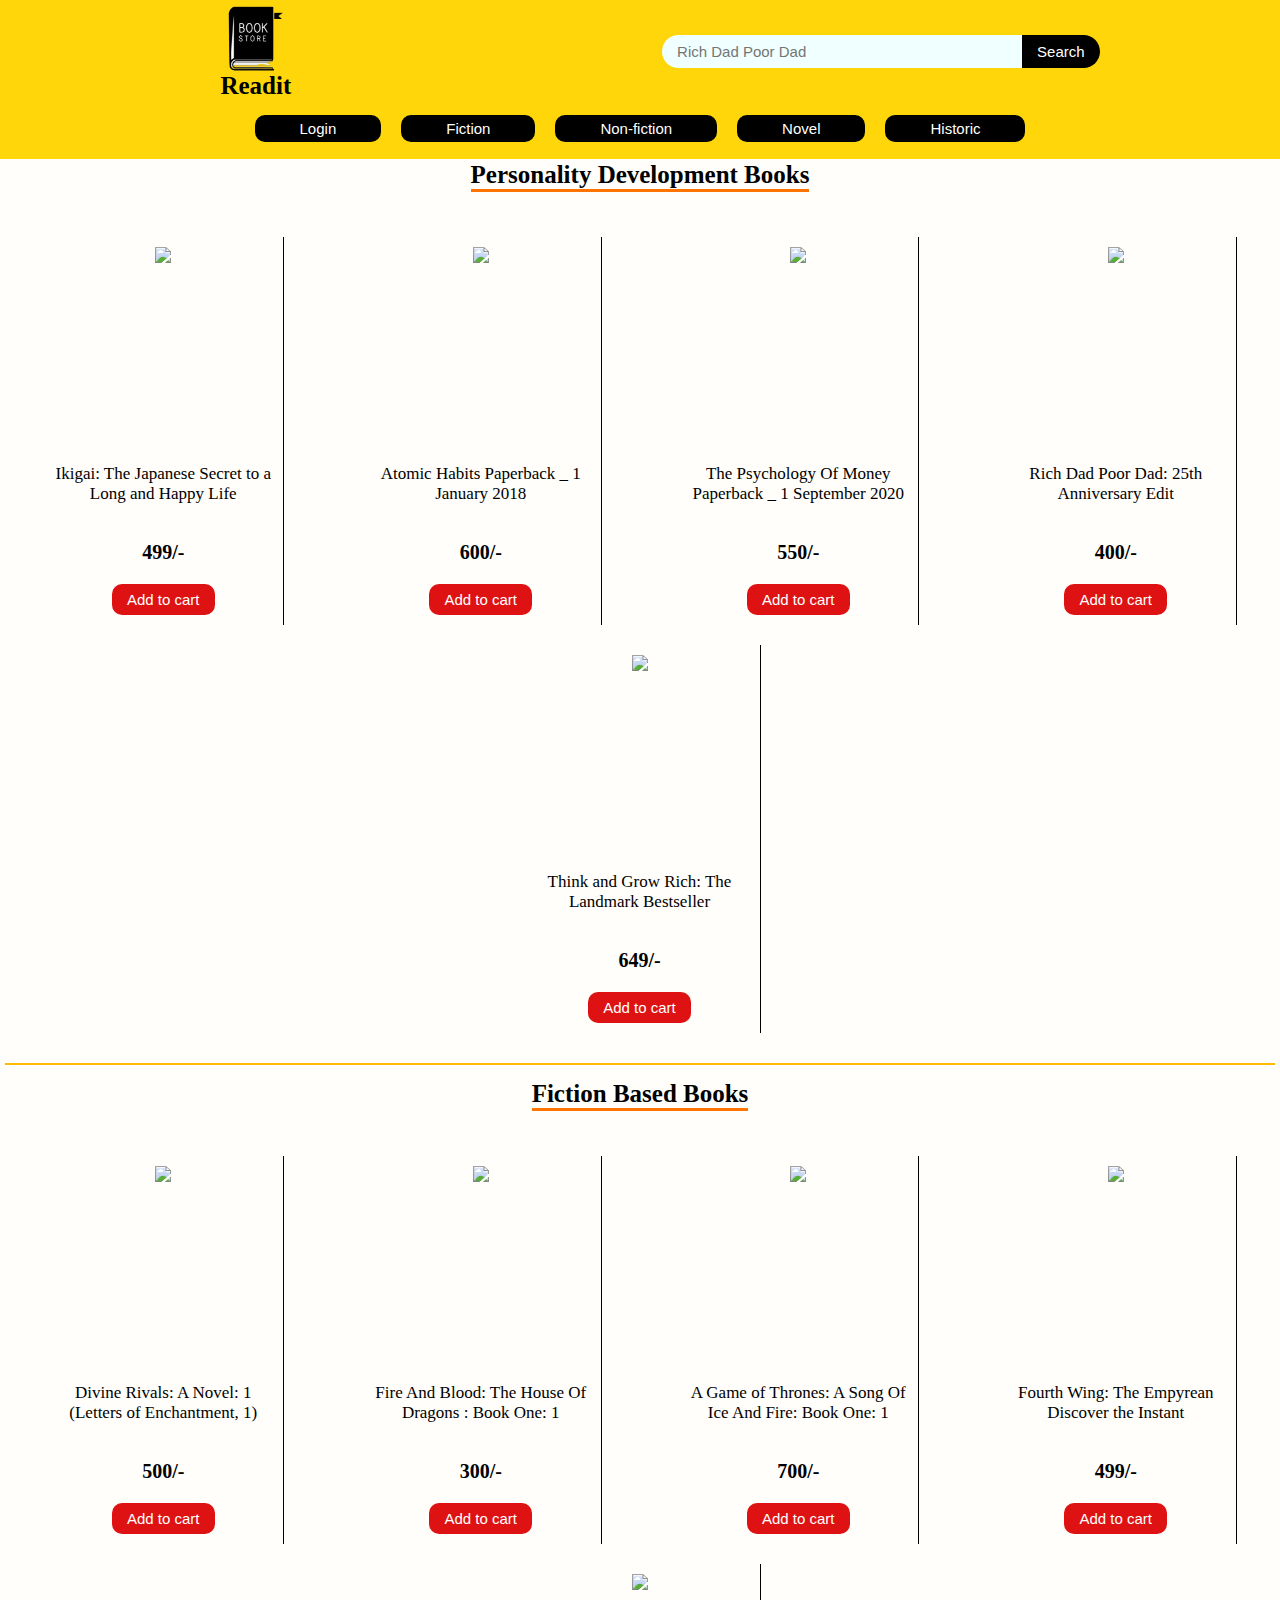
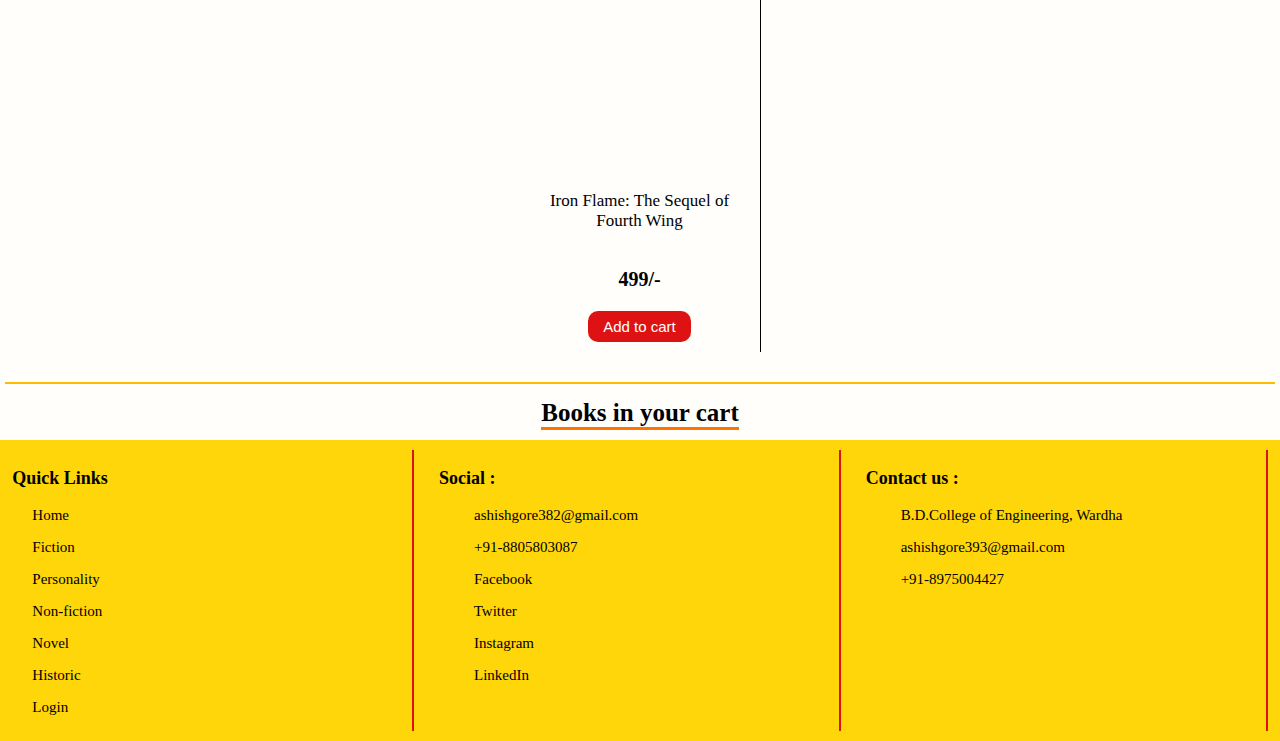
==== commit 463b215e: "minor fixes" ====
--- a/index.html
+++ b/index.html
@@ -250,10 +250,10 @@
       }
       /* The cart section */
       .cart-card-container{
-        
             margin: 10px 0;
             border-bottom: 2px solid #ffbb00;
             display: flex;
+            justify-content: space-around;
         }
         .close-cart-up-arrow{
           position: absolute;
@@ -266,12 +266,12 @@
           right: 10px;
         }
         .close-cart-up-arrow:hover{
+          cursor: pointer;
           font-size: 22px;
           box-shadow:  1px 1px 10px 0 #aaa;
         }
-        
-        .cart-book-sections{
-            
+        .cart-book-sections{   
+            display: none;
             position:relative;
         }
         .cart-books-card{
@@ -309,232 +309,246 @@
             padding:1px 5px;
             border-bottom: 2px dashed #000;
         }
-
+        .total-amount-btn{
+          display: block;
+          margin:2px auto;
+          padding:5px 20px;
+          background-color: #de1212;
+          color:white;
+          font-size: 15px;
+          border:none;
+          border-radius: 10px;
+        }
+        .total-amount-desc{
+          text-align: center;
+          margin: 5px 0;
+          margin-bottom: 10px;
+          border-bottom: 3px solid #ffbb00;
+          display: flex;
+          justify-content: center;
+          font-size: 25px;
+        }
       /* Styles for the footer section */
-      .shop-footer {
-        background-color: #ffd60a;
-        display: flex;
-        justify-content: space-around;
-        font-size: 15px;
-      }
-      .footer-sec {
-        width: 400px;
-        margin: 10px 10px;
-        border-right: 2px solid #de1212;
-      }
-      .footer-sec-title {
-        font-size: 18px;
-        font-weight: bold;
-      }
-      .footer-data {
-        margin-left: 20px;
-      }
-
-      /* Responsive for small screen */
-      @media screen and (max-width: 700px) {
-        body {
-          overflow-x: hidden;
-        }
-        .shop-header {
-          flex-direction: column;
-        }
-        .shop-logo{
-            height: 50px;
-        }
-        .shop-name {
-          font-size: 25px;
-        }
-        .search-container {
-        
-        margin-bottom: 15px;
-        }
-        .navbar-menu-container {
+        .shop-footer {
+          background-color: #ffd60a;
           display: flex;
-          margin: 15px 0;
-        }
-        .navbar-menu {
-          margin: 0 10px;
-          font-size: 10px;
-          padding: 5px 20px;
-          border-radius: 10px;
-          border: none;
-          background-color: #000;
-          color: white;
-        }
-        .book-section-title{
-          font-size: 20px;
-        }
-        .shop-sections {
           justify-content: space-around;
-          flex-wrap: wrap;
-        }
-        .books-card {
-          width: 220px;
-          padding: 10px 10px;
+          font-size: 15px;
+        }
+        .footer-sec {
+          width: 400px;
           margin: 10px 10px;
-          display: flex;
-          flex-direction: column;
-          align-items: center;
-        }
-        .books-img{
-          height: 180px;
-        }
-        .cart-books-img{
-            height:180px; 
-        }
-      }
-      /* Responsive for tablet screen */
-      @media screen and (min-width: 701px)and (max-width:900px){
-        body {
-          overflow-x: hidden;
-        }
-        .shop-header {
-          flex-direction: row;
-          justify-content: space-around;
-        }
-        .shop-logo{
-            height: 70px;
-        }
-        .shop-name {
-          font-size: 25px;
-        }
-        .search-container {
-          margin-left:0;
-          margin-bottom: 0;
-        }
-        .navbar-menu-container {
-          display: flex;
-          margin: 15px 0;
-        }
-        .navbar-menu {
-          margin: 0 10px;
-          font-size: 15px;
-          padding: 3px 30px;
-          border-radius: 10px;
-          border: none;
-          background-color: #000;
-          color: white;
-        }
-        .book-section-title{
-          font-size: 20px;
-        }
-        .shop-sections {
-          justify-content: space-around;
-          flex-wrap: wrap;
-        }
-        .books-card {
-          width: 220px;
-          padding: 10px 10px;
-          margin: 10px 10px;
-          display: flex;
-          flex-direction: column;
-          align-items: center;
-        }
-        .books-img{
-          height: 200px;
-        }
-        .cart-books-img{
-            height:200px; 
-        }
-      }
-      /* Responsive for laptop screen */
-      @media screen and (min-width: 901px)and (max-width:1299px){
-        body {
-          overflow-x: hidden;
-        }
-        .shop-header {
-          flex-direction: row;
-          justify-content: space-around;
-        }
-        .shop-logo{
-            height: 70px;
-        }
-        .shop-name {
-          font-size: 25px;
-        }
-        .search-container {
-          margin-left:0;
-          margin-bottom: 0;
-        }
-        .navbar-menu-container {
-          display: flex;
-          margin: 15px 0;
-        }
-        .navbar-menu {
-          margin: 0 10px;
-          font-size: 15px;
-          padding: 5px 45px;
-          border-radius: 10px;
-          border: none;
-          background-color: #000;
-          color: white;
-        }
-        .shop-sections {
-          justify-content: space-around;
-          flex-wrap: wrap;
-        }
-        .books-card {
-          width: 220px;
-          padding: 10px 10px;
-          margin: 10px 10px;
-          display: flex;
-          flex-direction: column;
-          align-items: center;
-        }
-        .books-img{
-          height: 200px;
-        }
-        .cart-books-img{
-            height:200px; 
-        }
-      }
+          border-right: 2px solid #de1212;
+        }
+        .footer-sec-title {
+          font-size: 18px;
+          font-weight: bold;
+        }
+        .footer-data {
+          margin-left: 20px;
+        }
+
+        /* Responsive for small screen */
+        @media screen and (max-width: 700px) {
+          body {
+            overflow-x: hidden;
+          }
+          .shop-header {
+            flex-direction: column;
+          }
+          .shop-logo{
+              height: 50px;
+          }
+          .shop-name {
+            font-size: 25px;
+          }
+          .search-container {
+          
+          margin-bottom: 15px;
+          }
+          .navbar-menu-container {
+            display: flex;
+            margin: 15px 0;
+          }
+          .navbar-menu {
+            margin: 0 10px;
+            font-size: 10px;
+            padding: 5px 20px;
+            border-radius: 10px;
+            border: none;
+            background-color: #000;
+            color: white;
+          }
+          .book-section-title{
+            font-size: 20px;
+          }
+          .shop-sections {
+            justify-content: space-around;
+            flex-wrap: wrap;
+          }
+          .books-card {
+            width: 220px;
+            padding: 10px 10px;
+            margin: 10px 10px;
+            display: flex;
+            flex-direction: column;
+            align-items: center;
+          }
+          .books-img{
+            height: 180px;
+          }
+          .cart-books-img{
+              height:180px; 
+          }
+        }
+        /* Responsive for tablet screen */
+        @media screen and (min-width: 701px)and (max-width:900px){
+          body {
+            overflow-x: hidden;
+          }
+          .shop-header {
+            flex-direction: row;
+            justify-content: space-around;
+          }
+          .shop-logo{
+              height: 70px;
+          }
+          .shop-name {
+            font-size: 25px;
+          }
+          .search-container {
+            margin-left:0;
+            margin-bottom: 0;
+          }
+          .navbar-menu-container {
+            display: flex;
+            margin: 15px 0;
+          }
+          .navbar-menu {
+            margin: 0 10px;
+            font-size: 15px;
+            padding: 3px 30px;
+            border-radius: 10px;
+            border: none;
+            background-color: #000;
+            color: white;
+          }
+          .book-section-title{
+            font-size: 20px;
+          }
+          .shop-sections {
+            justify-content: space-around;
+            flex-wrap: wrap;
+          }
+          .books-card {
+            width: 220px;
+            padding: 10px 10px;
+            margin: 10px 10px;
+            display: flex;
+            flex-direction: column;
+            align-items: center;
+          }
+          .books-img{
+            height: 200px;
+          }
+          .cart-books-img{
+              height:200px; 
+          }
+        }
+        /* Responsive for laptop screen */
+        @media screen and (min-width: 901px)and (max-width:1299px){
+          body {
+            overflow-x: hidden;
+          }
+          .shop-header {
+            flex-direction: row;
+            justify-content: space-around;
+          }
+          .shop-logo{
+              height: 70px;
+          }
+          .shop-name {
+            font-size: 25px;
+          }
+          .search-container {
+            margin-left:0;
+            margin-bottom: 0;
+          }
+          .navbar-menu-container {
+            display: flex;
+            margin: 15px 0;
+          }
+          .navbar-menu {
+            margin: 0 10px;
+            font-size: 15px;
+            padding: 5px 45px;
+            border-radius: 10px;
+            border: none;
+            background-color: #000;
+            color: white;
+          }
+          .shop-sections {
+            justify-content: space-around;
+            flex-wrap: wrap;
+          }
+          .books-card {
+            width: 220px;
+            padding: 10px 10px;
+            margin: 10px 10px;
+            display: flex;
+            flex-direction: column;
+            align-items: center;
+          }
+          .books-img{
+            height: 200px;
+          }
+          .cart-books-img{
+              height:200px; 
+          }
+        }
     </style>
   </head>
   <body>
 
     <!-- Header code -->
-
-    <div class="shop-header">
-      <a href="./index.html">
-        <div class="shop-container">
-          <img src="./images/home/logo.png" alt="logo" class="shop-logo" />
-          <p class="shop-name">Readit</p>
-        </div>
-      </a>
-      <div class="search-container">
-        <input type="text" placeholder="Rich Dad Poor Dad" class="search-bar" id="search-book" onchange="searchBook()"/>
-        <button type="button" class="search-button" onclick="showBook(bookName)">
-          Search
-        </button>
+      <div class="shop-header">
+        <a href="./index.html">
+          <div class="shop-container">
+            <img src="./images/home/logo.png" alt="logo" class="shop-logo" />
+            <p class="shop-name">Readit</p>
+          </div>
+        </a>
+        <div class="search-container">
+          <input type="text" placeholder="Rich Dad Poor Dad" class="search-bar" id="search-book" onchange="searchBook()"/>
+          <button type="button" class="search-button" onclick="showBook(bookName)">
+            Search
+          </button>
+        </div>
+
+        <div class="navbar-menu-container">
+          <button type="button" class="navbar-menu">
+            <a href="./pages/login.html" class="navbar-anchor"> Login </a>
+          </button>
+          <button type="button" class="navbar-menu">
+            <a href="./pages/fiction.html" class="navbar-anchor"> Fiction </a>
+          </button>
+          <button type="button" class="navbar-menu">
+            <a href="./pages/non-fiction.html" class="navbar-anchor">
+              Non-fiction
+            </a>
+          </button>
+          <button type="button" class="navbar-menu">
+            <a href="./pages/novel.html" class="navbar-anchor"> Novel </a>
+          </button>
+          <button type="button" class="navbar-menu">
+            <a href="./pages/historic.html" class="navbar-anchor"> Historic </a>
+          </button>
+          
+        </div>
       </div>
 
-      <div class="navbar-menu-container">
-        <button type="button" class="navbar-menu">
-          <a href="./pages/login.html" class="navbar-anchor"> Login </a>
-        </button>
-        <button type="button" class="navbar-menu">
-          <a href="./pages/fiction.html" class="navbar-anchor"> Fiction </a>
-        </button>
-        <button type="button" class="navbar-menu">
-          <a href="./pages/non-fiction.html" class="navbar-anchor">
-            Non-fiction
-          </a>
-        </button>
-        <button type="button" class="navbar-menu">
-          <a href="./pages/novel.html" class="navbar-anchor"> Novel </a>
-        </button>
-        <button type="button" class="navbar-menu">
-          <a href="./pages/historic.html" class="navbar-anchor"> Historic </a>
-        </button>
-        <button type="button" class="navbar-menu">
-          <a href="./pages/cart.html" class="navbar-anchor"> Cart </a>
-        </button>
-      </div>
-    </div>
-
-    <!--Page body code-->
-
-    <div class="shop-body">
+      <!--Page body code-->
+      <div class="shop-body">
       <div class="searched-sections" id="hidden-search-id">
         <!-- Search book title and close button -->
         <div class="search-section-container">
@@ -678,9 +692,9 @@
     
 
       <!-- The Cart Section -->
-      <span class="book-section-title"> Books in your cart </span>
-      <div class="cart-book-sections " id="cart-hidden-section">
-      <i class="fa-solid fa-chevron-up close-cart-up-arrow"></i>
+      <span class="book-section-title" style="margin-bottom: 10px;"> Books in your cart </span>
+      <div class="cart-book-sections" id="cart-hidden-section">
+      <i class="fa-solid fa-chevron-up close-cart-up-arrow" onclick="closeCartFun()"></i>
 
         <div class="cart-card-container" id="cart-cards-container-id">
           <div class="cart-books-card">
@@ -688,9 +702,9 @@
             <p class="cart-books-name" id="cart-books-name-id"> Ikigai: The Japanese Secret to a Long and Happy Life</p>
             <p class="cart-books-price" id="priceBook">499/- </p>
             <div class="books-counter">
-                <img class="inc-dec-btn" src="./images/cart/minus.png" onclick="decreaseQuantity()">
+                <img class="inc-dec-btn" src="./images/home/minus.png" onclick="decreaseQuantity()">
                 <span class="books-quantity" id="quantity"> 1 </span>
-                <img class="inc-dec-btn" src="./images/cart/add.png"  onclick="increaseQuantity()">
+                <img class="inc-dec-btn" src="./images/home/add.png"  onclick="increaseQuantity()">
             </div>
           </div>
           <div class="cart-books-card" style="display:none;">
@@ -698,9 +712,9 @@
             <p class="cart-books-name" id="cart-books-name-id"> Ikigai: The Japanese Secret to a Long and Happy Life</p>
             <p class="cart-books-price" id="priceBook">499/- </p>
             <div class="books-counter">
-                <img class="inc-dec-btn" src="./images/cart/minus.png" onclick="decreaseQuantity()">
+                <img class="inc-dec-btn" src="./images/home/minus.png" onclick="decreaseQuantity()">
                 <span class="books-quantity" id="quantity"> 1 </span>
-                <img class="inc-dec-btn" src="./images/cart/add.png"  onclick="increaseQuantity()">
+                <img class="inc-dec-btn" src="./images/home/add.png"  onclick="increaseQuantity()">
             </div>
           </div>
           <div class="cart-books-card" style="display:none;">
@@ -708,9 +722,9 @@
             <p class="cart-books-name" id="cart-books-name-id"> Ikigai: The Japanese Secret to a Long and Happy Life</p>
             <p class="cart-books-price" id="priceBook">499/- </p>
             <div class="books-counter">
-                <img class="inc-dec-btn" src="./images/cart/minus.png" onclick="decreaseQuantity()">
+                <img class="inc-dec-btn" src="./images/home/minus.png" onclick="decreaseQuantity()">
                 <span class="books-quantity" id="quantity"> 1 </span>
-                <img class="inc-dec-btn" src="./images/cart/add.png"  onclick="increaseQuantity()">
+                <img class="inc-dec-btn" src="./images/home/add.png"  onclick="increaseQuantity()">
             </div>
           </div>
           <div class="cart-books-card" style="display:none;">
@@ -718,9 +732,9 @@
             <p class="cart-books-name" id="cart-books-name-id"> Ikigai: The Japanese Secret to a Long and Happy Life</p>
             <p class="cart-books-price" id="priceBook">499/- </p>
             <div class="books-counter">
-                <img class="inc-dec-btn" src="./images/cart/minus.png" onclick="decreaseQuantity()">
+                <img class="inc-dec-btn" src="./images/home/minus.png" onclick="decreaseQuantity()">
                 <span class="books-quantity" id="quantity"> 1 </span>
-                <img class="inc-dec-btn" src="./images/cart/add.png"  onclick="increaseQuantity()">
+                <img class="inc-dec-btn" src="./images/home/add.png"  onclick="increaseQuantity()">
             </div>
           </div>
           <div class="cart-books-card" style="display:none;">
@@ -728,22 +742,35 @@
             <p class="cart-books-name" id="cart-books-name-id"> Ikigai: The Japanese Secret to a Long and Happy Life</p>
             <p class="cart-books-price" id="priceBook">499/- </p>
             <div class="books-counter">
-                <img class="inc-dec-btn" src="./images/cart/minus.png" onclick="decreaseQuantity()">
+                <img class="inc-dec-btn" src="./images/home/minus.png" onclick="decreaseQuantity()">
                 <span class="books-quantity" id="quantity"> 1 </span>
-                <img class="inc-dec-btn" src="./images/cart/add.png"  onclick="increaseQuantity()">
+                <img class="inc-dec-btn" src="./images/home/add.png"  onclick="increaseQuantity()">
             </div>
           </div>
         </div>
-        
-        <button type="button" onclick="countTotal()">
+      
+        <button type="button" class="total-amount-btn" style="cursor:pointer;" onclick="countTotal()">
           Total
         </button>
-        <div>
-          The Total Price for all the Purcahse is :
-          <span id="totalPriceDisplay">0</span>
-        </div>
+        <div class="total-amount-desc">
+          <span> The Total Price for all the Purcahse is :</span> &nbsp;
+          <span id="totalPriceDisplay"> 0 </span>
+        </div>
+        
+        <div style="display: flex; justify-content: space-around; margin-bottom: 10px;">
+          <button type="button" class="total-amount-btn" style=" cursor: pointer;" onclick="console.log(`Amount: paid`)">
+            Pay Now 
+          </button>
+          <button type="button" class="total-amount-btn" style=" cursor: pointer;" onclick="showTotalOnReceipt()">
+            <a href="./pages/receipt.html" style="color: white;">
+              Do yo want a receipt
+            </a>
+          </button>
+        </div>
+
       </div>
 
+      
      <!-- Body section end --> 
     </div>
     
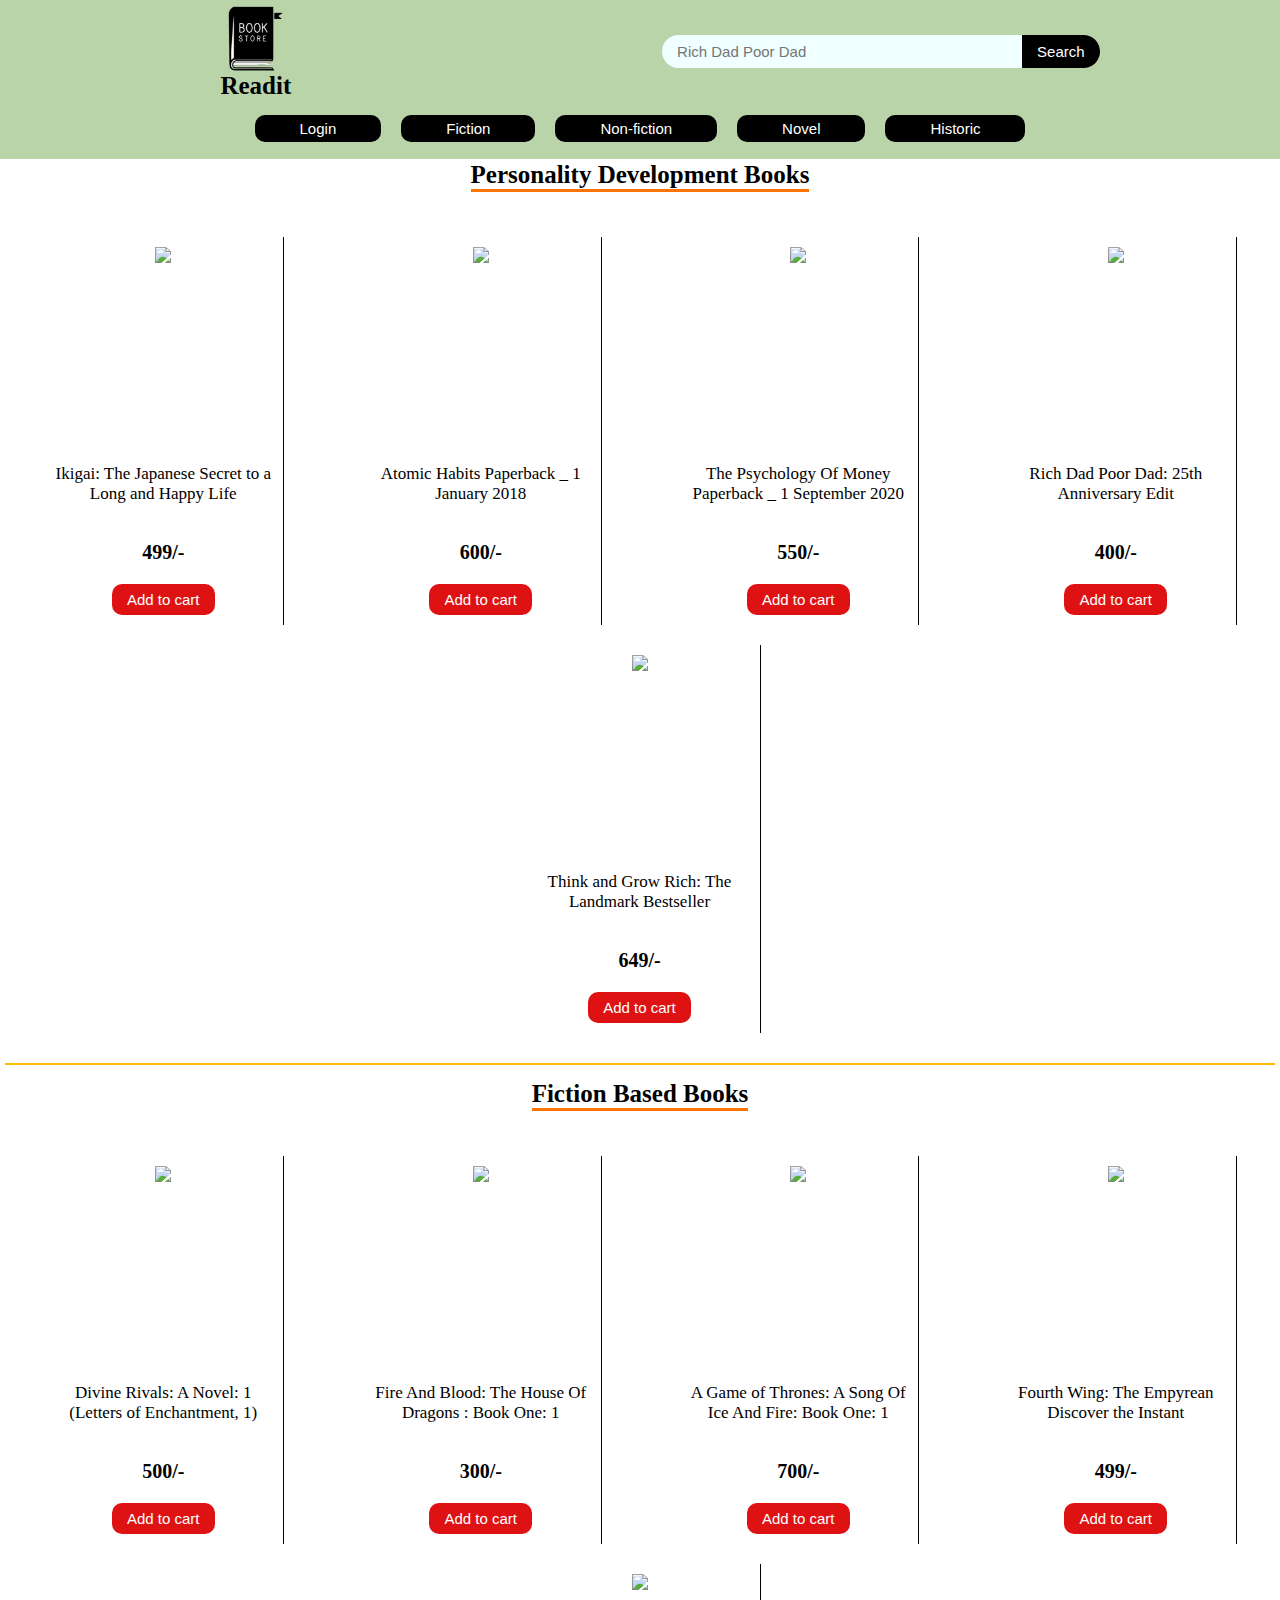
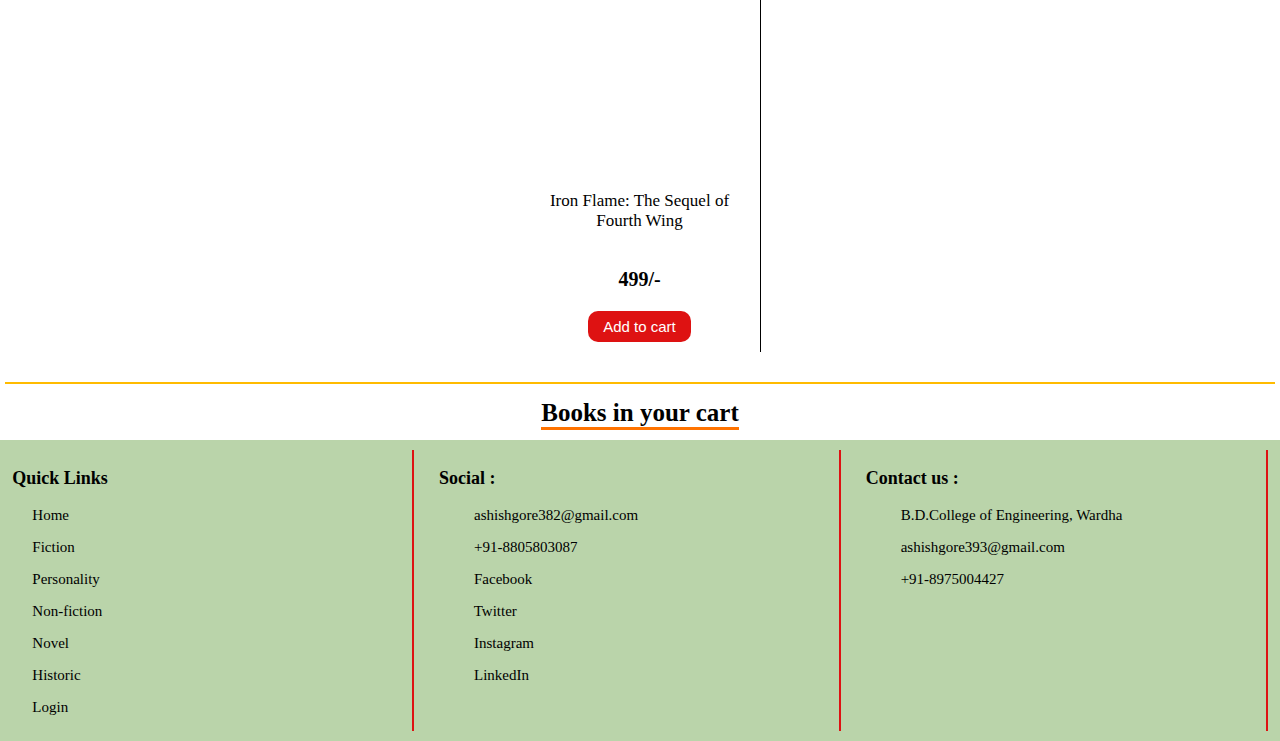
==== commit 80c76e63: "inc - dec in fiction fixed" ====
--- a/index.html
+++ b/index.html
@@ -11,11 +11,37 @@
         color: #ff7300;
         color: #de1212;
         color: #fff2b2;
-      }
+        color: #294d4a;
+        color:#0c1821;
+        color:#ccc9dc;
+        color: #d4d4aa;
+        color: #bad4aa;
+        color:#e8871e;
+        color:#edb458;
+        color: #f8f32b;
+        color:#f8f32b;
+        color:#f1f5f2;
+        color: #c2a878;
+        color:#550c18;
+        color:#f7dad9;
+        color:#de89be;
+        color:#bcb6ff;
+        color:#b8e1ff;
+        color:#94fbab;
+        color:#a9fff7;
+        color:#44355b;
+        color:#7eb2dd;
+        color:#ffe8d4;
+      }
+
       body {
         padding: 0;
         margin: 0;
-        background-color: #fffefb;
+        /*background-color: white;
+        background-image: url('./images/home/background.jpg');
+        background-size: cover;
+        background-position: center center;
+        background-repeat: no-repeat;*/
       }
       /* remove underline and styling on a tag*/
       a {
@@ -24,7 +50,8 @@
       }
        /* Styles for the header section */
       .shop-header {
-        background-color: #ffd60a;
+        color: black;
+        background-color: #bad4aa;
         padding: 2px 15px;
         display: flex;
         justify-content: space-between;
@@ -67,7 +94,7 @@
         font-size: 15px;
         border: none;
         border-radius: 25px 0 0 25px;
-        background-color: azure;
+        background-color: #f0ffff;
       }
       .search-button {
         display: block;
@@ -86,7 +113,6 @@
       }
       .navbar-menu-container {
         display: flex;
-        margin-top: 25px;
       }
       .navbar-menu {
         margin: 0 15px;
@@ -253,6 +279,7 @@
             margin: 10px 0;
             border-bottom: 2px solid #ffbb00;
             display: flex;
+            flex-wrap: wrap;
             justify-content: space-around;
         }
         .close-cart-up-arrow{
@@ -260,7 +287,7 @@
           padding: 5px;
           border-radius: 50%;
           font-size: 17px;
-          background-color: #de1212;
+          background-color: #ff7700;
           color: white;
           top: -30px;
           right: 10px;
@@ -275,7 +302,7 @@
             position:relative;
         }
         .cart-books-card{
-            width:250px;
+            width:230px;
             padding: 10px 15px; 
             margin:5px 15px;
             display: flex;
@@ -309,15 +336,26 @@
             padding:1px 5px;
             border-bottom: 2px dashed #000;
         }
+        .sub-total-in-card{
+          background-color: #eee;
+          border-radius: 10px;
+          font-size: 22px;
+          color:black;
+          margin-top: 15px;
+          padding: 5px;
+        }
         .total-amount-btn{
           display: block;
-          margin:2px auto;
+          margin:5px auto;
           padding:5px 20px;
-          background-color: #de1212;
+          background-color: #ff7700;
           color:white;
           font-size: 15px;
           border:none;
           border-radius: 10px;
+        }
+        .total-amount-btn:hover{
+          cursor:pointer;
         }
         .total-amount-desc{
           text-align: center;
@@ -330,7 +368,7 @@
         }
       /* Styles for the footer section */
         .shop-footer {
-          background-color: #ffd60a;
+          background-color: #bad4aa;
           display: flex;
           justify-content: space-around;
           font-size: 15px;
@@ -509,7 +547,7 @@
     </style>
   </head>
   <body>
-
+      
     <!-- Header code -->
       <div class="shop-header">
         <a href="./index.html">
@@ -697,58 +735,78 @@
       <i class="fa-solid fa-chevron-up close-cart-up-arrow" onclick="closeCartFun()"></i>
 
         <div class="cart-card-container" id="cart-cards-container-id">
-          <div class="cart-books-card">
-            <img src="./images/personality/ikigai.jpeg" class="cart-books-img" id="cart-book-img-id" />
-            <p class="cart-books-name" id="cart-books-name-id"> Ikigai: The Japanese Secret to a Long and Happy Life</p>
-            <p class="cart-books-price" id="priceBook">499/- </p>
+          <div class="cart-books-card" id="cart-card-1">
+            <button type="button" class="total-amount-btn" onclick="removeFromCart1()">Remove from cart </button>
+            <img src="./images/personality/ikigai.jpeg" class="cart-books-img" id="cart-book1-img-id" />
+            <p class="cart-books-name" id="cart-books1-name-id"> Ikigai: The Japanese Secret to a Long and Happy Life</p>
+            <p class="cart-books-price" id="priceBook1">499/- </p>
             <div class="books-counter">
-                <img class="inc-dec-btn" src="./images/home/minus.png" onclick="decreaseQuantity()">
-                <span class="books-quantity" id="quantity"> 1 </span>
-                <img class="inc-dec-btn" src="./images/home/add.png"  onclick="increaseQuantity()">
+                <img class="inc-dec-btn" src="./images/home/minus.png" onclick="decreaseQuantity(), subCount1()">
+                <span class="books-quantity" id="quantity"> 0 </span>
+                <img class="inc-dec-btn" src="./images/home/add.png"  onclick="increaseQuantity(), subCount1()">
             </div>
+            <span class="sub-total-in-card"> Sub-Total: </span>
+            <span class="sub-total-in-card" id="subCountOfTheCard1Id"> 0 </span>
           </div>
-          <div class="cart-books-card" style="display:none;">
-            <img src="./images/personality/ikigai.jpeg" class="cart-books-img" id="cart-book-img-id" />
-            <p class="cart-books-name" id="cart-books-name-id"> Ikigai: The Japanese Secret to a Long and Happy Life</p>
-            <p class="cart-books-price" id="priceBook">499/- </p>
+
+          <div class="cart-books-card" style="display:none;" id="cart-card-2">
+            <button type="button" class="total-amount-btn" onclick="removeFromCart2()">Remove from cart </button>
+            <img src="./images/personality/ikigai.jpeg" class="cart-books-img" id="cart-book2-img-id" />
+            <p class="cart-books-name" id="cart-books2-name-id"> Ikigai: The Japanese Secret to a Long and Happy Life</p>
+            <p class="cart-books-price" id="priceBook2">499/- </p>
             <div class="books-counter">
-                <img class="inc-dec-btn" src="./images/home/minus.png" onclick="decreaseQuantity()">
-                <span class="books-quantity" id="quantity"> 1 </span>
-                <img class="inc-dec-btn" src="./images/home/add.png"  onclick="increaseQuantity()">
+                <img class="inc-dec-btn" src="./images/home/minus.png" onclick="decreaseQuantity2(), subCount2()">
+                <span class="books-quantity" id="quantity2"> 0 </span>
+                <img class="inc-dec-btn" src="./images/home/add.png"  onclick="increaseQuantity2(), subCount2()">
             </div>
+            <span class="sub-total-in-card"> Sub-Total: </span>
+            <span class="sub-total-in-card" id="subCountOfTheCard2Id"> 0 </span>
           </div>
-          <div class="cart-books-card" style="display:none;">
-            <img src="./images/personality/ikigai.jpeg" class="cart-books-img" id="cart-book-img-id" />
-            <p class="cart-books-name" id="cart-books-name-id"> Ikigai: The Japanese Secret to a Long and Happy Life</p>
-            <p class="cart-books-price" id="priceBook">499/- </p>
+
+          <div class="cart-books-card" style="display:none;" id="cart-card-3">
+            <button type="button" class="total-amount-btn" onclick="removeFromCart3()">Remove from cart </button>
+            <img src="./images/personality/ikigai.jpeg" class="cart-books-img" id="cart-book3-img-id" />
+            <p class="cart-books-name" id="cart-books3-name-id"> Ikigai: The Japanese Secret to a Long and Happy Life</p>
+            <p class="cart-books-price" id="priceBook3">499/- </p>
             <div class="books-counter">
-                <img class="inc-dec-btn" src="./images/home/minus.png" onclick="decreaseQuantity()">
-                <span class="books-quantity" id="quantity"> 1 </span>
-                <img class="inc-dec-btn" src="./images/home/add.png"  onclick="increaseQuantity()">
+                <img class="inc-dec-btn" src="./images/home/minus.png" onclick="decreaseQuantity3(), subCount3()">
+                <span class="books-quantity" id="quantity3"> 0 </span>
+                <img class="inc-dec-btn" src="./images/home/add.png"  onclick="increaseQuantity3(), subCount3()">
             </div>
+            <span class="sub-total-in-card"> Sub-Total: </span>
+            <span class="sub-total-in-card" id="subCountOfTheCard3Id"> 0 </span>
           </div>
-          <div class="cart-books-card" style="display:none;">
-            <img src="./images/personality/ikigai.jpeg" class="cart-books-img" id="cart-book-img-id" />
-            <p class="cart-books-name" id="cart-books-name-id"> Ikigai: The Japanese Secret to a Long and Happy Life</p>
-            <p class="cart-books-price" id="priceBook">499/- </p>
+
+          <div class="cart-books-card" style="display:none;" id="cart-card-4">
+            <button type="button" class="total-amount-btn" onclick="removeFromCart4()">Remove from cart </button>
+            <img src="./images/personality/ikigai.jpeg" class="cart-books-img" id="cart-book4-img-id" />
+            <p class="cart-books-name" id="cart-books4-name-id"> Ikigai: The Japanese Secret to a Long and Happy Life</p>
+            <p class="cart-books-price" id="priceBook4">499/- </p>
             <div class="books-counter">
-                <img class="inc-dec-btn" src="./images/home/minus.png" onclick="decreaseQuantity()">
-                <span class="books-quantity" id="quantity"> 1 </span>
-                <img class="inc-dec-btn" src="./images/home/add.png"  onclick="increaseQuantity()">
+                <img class="inc-dec-btn" src="./images/home/minus.png" onclick="decreaseQuantity4(), subCount4()">
+                <span class="books-quantity" id="quantity4"> 0 </span>
+                <img class="inc-dec-btn" src="./images/home/add.png"  onclick="increaseQuantity4(), subCount4()">
             </div>
+            <span class="sub-total-in-card"> Sub-Total: </span>
+            <span class="sub-total-in-card" id="subCountOfTheCard4Id"> 0 </span>
           </div>
-          <div class="cart-books-card" style="display:none;">
-            <img src="./images/personality/ikigai.jpeg" class="cart-books-img" id="cart-book-img-id" />
-            <p class="cart-books-name" id="cart-books-name-id"> Ikigai: The Japanese Secret to a Long and Happy Life</p>
-            <p class="cart-books-price" id="priceBook">499/- </p>
+
+          <div class="cart-books-card" style="display:none;" id="cart-card-5">
+            <button type="button" class="total-amount-btn" onclick="removeFromCart5()">Remove from cart </button>
+            <img src="./images/personality/ikigai.jpeg" class="cart-books-img" id="cart-book5-img-id" />
+            <p class="cart-books-name" id="cart-books5-name-id"> Ikigai: The Japanese Secret to a Long and Happy Life</p>
+            <p class="cart-books-price" id="priceBook5">499/- </p>
             <div class="books-counter">
-                <img class="inc-dec-btn" src="./images/home/minus.png" onclick="decreaseQuantity()">
-                <span class="books-quantity" id="quantity"> 1 </span>
-                <img class="inc-dec-btn" src="./images/home/add.png"  onclick="increaseQuantity()">
+                <img class="inc-dec-btn" src="./images/home/minus.png" onclick="decreaseQuantity5(), subCount5()">
+                <span class="books-quantity" id="quantity5"> 0 </span>
+                <img class="inc-dec-btn" src="./images/home/add.png"  onclick="increaseQuantity5(), subCount5()">
             </div>
+            <span class="sub-total-in-card"> Sub-Total: </span>
+            <span class="sub-total-in-card" id="subCountOfTheCard5Id"> 0 </span>
           </div>
         </div>
       
+
         <button type="button" class="total-amount-btn" style="cursor:pointer;" onclick="countTotal()">
           Total
         </button>
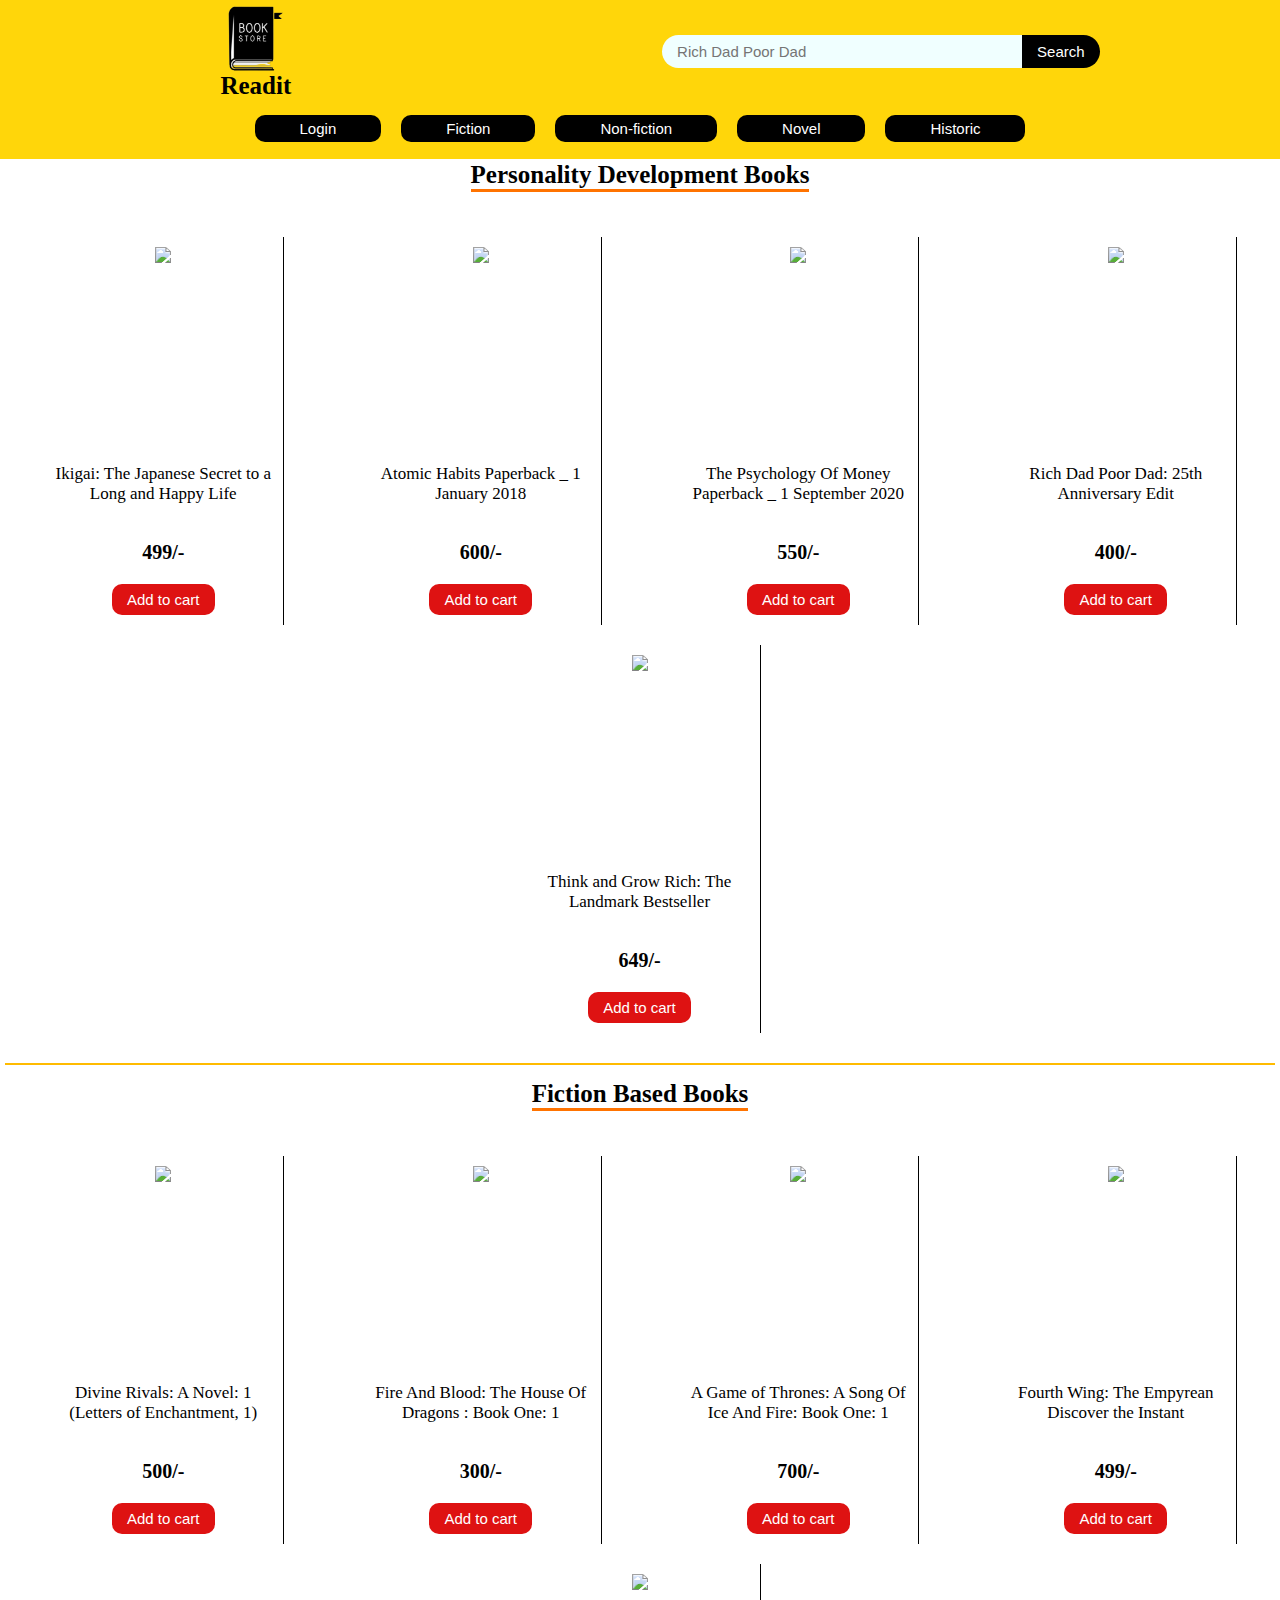
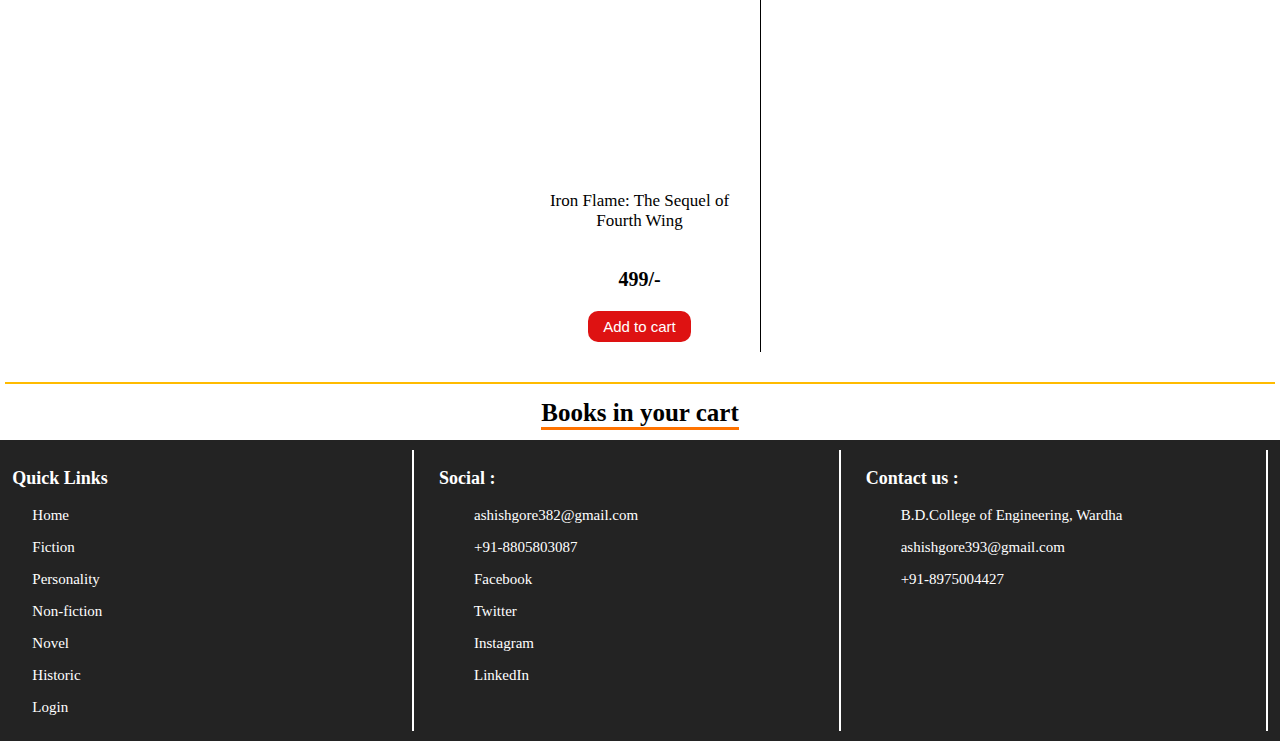
==== commit fe0ccee4: "color" ====
--- a/index.html
+++ b/index.html
@@ -22,7 +22,7 @@
         color:#f8f32b;
         color:#f1f5f2;
         color: #c2a878;
-        color:#550c18;
+        color:#57000f;
         color:#f7dad9;
         color:#de89be;
         color:#bcb6ff;
@@ -32,6 +32,7 @@
         color:#44355b;
         color:#7eb2dd;
         color:#ffe8d4;
+        color:#e1efe6;
       }
 
       body {
@@ -51,7 +52,7 @@
        /* Styles for the header section */
       .shop-header {
         color: black;
-        background-color: #bad4aa;
+        background-color: #ffd60a;
         padding: 2px 15px;
         display: flex;
         justify-content: space-between;
@@ -92,19 +93,17 @@
         width: 330px;
         padding: 8px 15px;
         font-size: 15px;
-        border: none;
         border-radius: 25px 0 0 25px;
         background-color: #f0ffff;
       }
       .search-button {
         display: block;
         margin-left: auto;
-        padding: 5px 15px;
+        padding: 8px 15px;
         font-size: 15px;
-        height: 33px;
         border: none;
         border-radius: 0 25px 25px 0;
-        background-color: #000;
+        background-color: black;
         color: white;
       }
       .search-button:hover {
@@ -132,6 +131,7 @@
         display: flex;
         flex-direction: column;
         margin: 0 5px;
+        background-color: white;
       }
       /* section to show searched book */
       .searched-sections {
@@ -368,15 +368,19 @@
         }
       /* Styles for the footer section */
         .shop-footer {
-          background-color: #bad4aa;
+          background-color: #232323;
+          color:white;
           display: flex;
           justify-content: space-around;
           font-size: 15px;
         }
+        .shop-footer a{
+          color:white;
+        } 
         .footer-sec {
           width: 400px;
           margin: 10px 10px;
-          border-right: 2px solid #de1212;
+          border-right: 2px solid white;
         }
         .footer-sec-title {
           font-size: 18px;
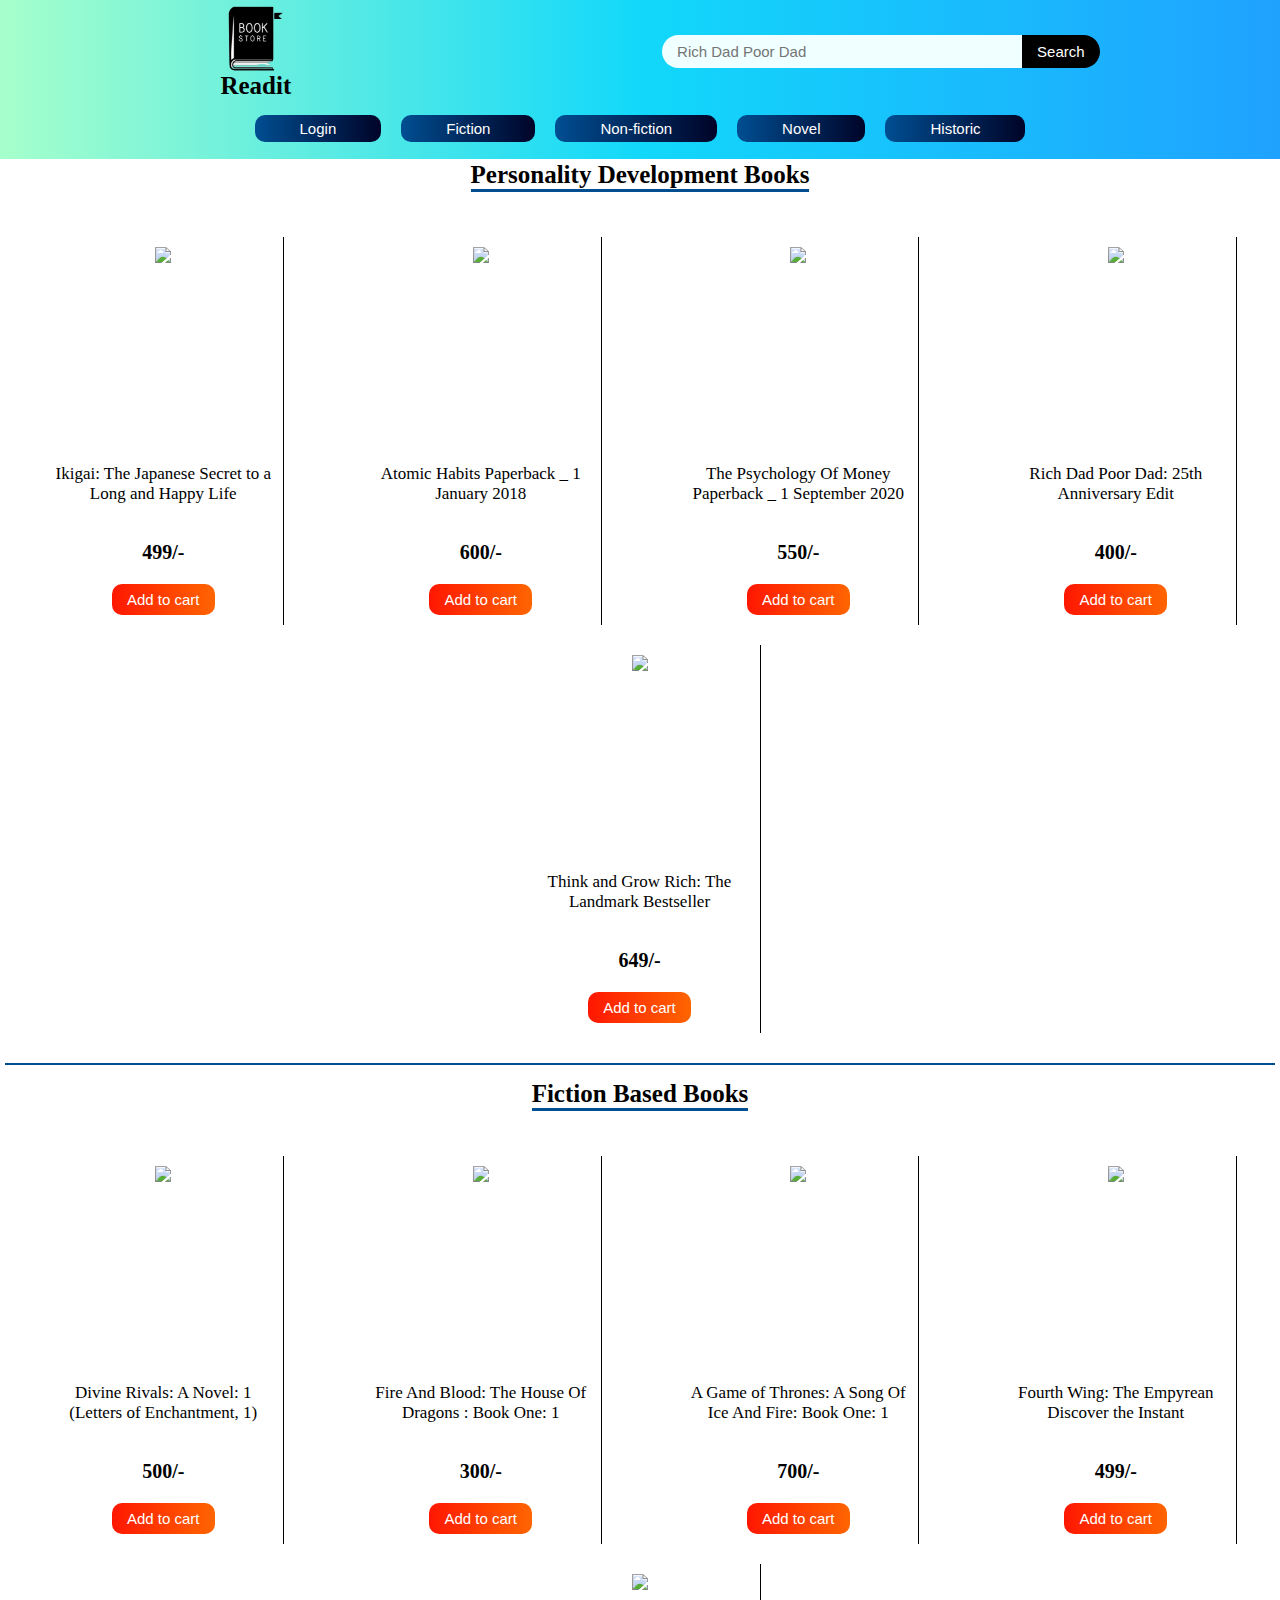
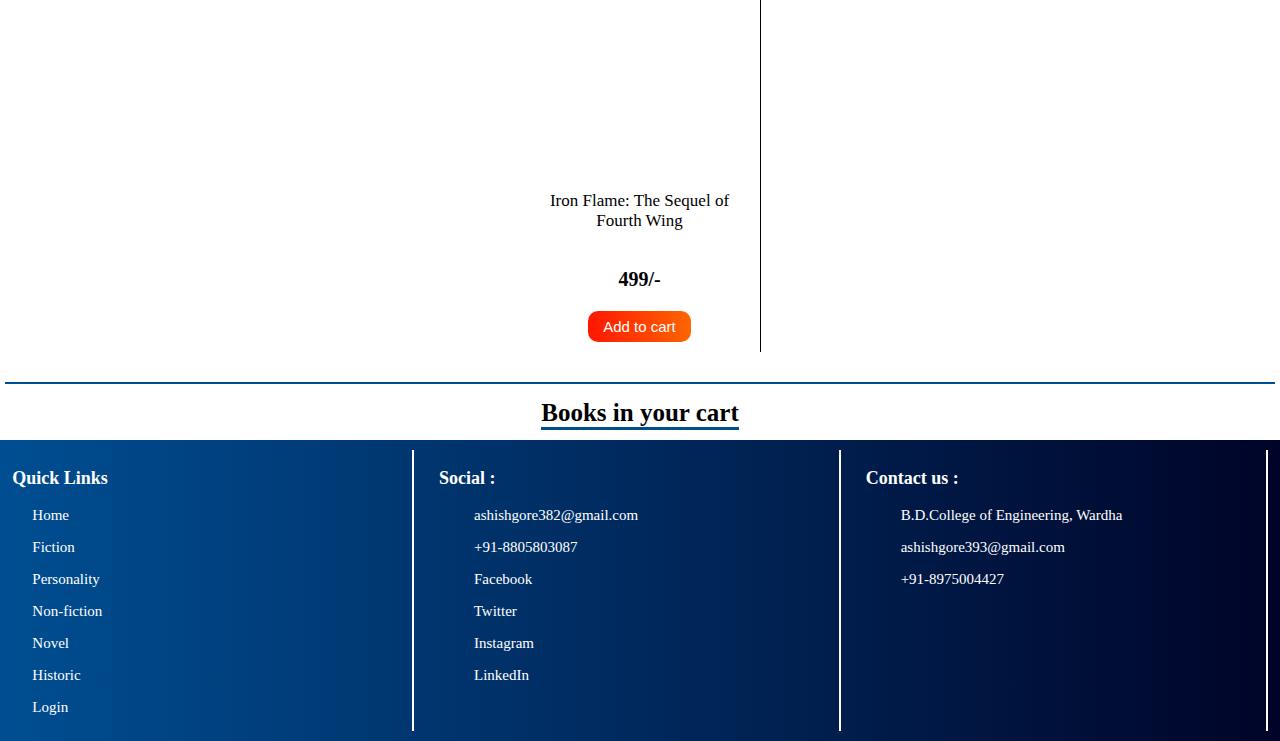
==== commit 40977654: "color" ====
--- a/index.html
+++ b/index.html
@@ -4,35 +4,12 @@
     <title>Group Project 2</title>
     <style>
       .colors {
-        color: #ffb700;
-        color: #ffdd98;
-        color: #ffa600;
-        color: #ffd60a;
-        color: #ff7300;
-        color: #de1212;
-        color: #fff2b2;
-        color: #294d4a;
-        color:#0c1821;
-        color:#ccc9dc;
-        color: #d4d4aa;
-        color: #bad4aa;
-        color:#e8871e;
-        color:#edb458;
-        color: #f8f32b;
-        color:#f8f32b;
-        color:#f1f5f2;
-        color: #c2a878;
-        color:#57000f;
-        color:#f7dad9;
-        color:#de89be;
-        color:#bcb6ff;
-        color:#b8e1ff;
-        color:#94fbab;
-        color:#a9fff7;
-        color:#44355b;
-        color:#7eb2dd;
-        color:#ffe8d4;
-        color:#e1efe6;
+        background: linear-gradient(to left, #1FA2FF, #12D8FA, #A6FFCB);
+        background: linear-gradient(to left, #000428, #004e92);
+        background: linear-gradient(to left, #ff6500, #ff1701);
+        background: linear-gradient(to left, #000428, #004e92);
+        border:2px solid #004e92;
+        background-color: #ddffeb;
       }
 
       body {
@@ -52,7 +29,7 @@
        /* Styles for the header section */
       .shop-header {
         color: black;
-        background-color: #ffd60a;
+        background: linear-gradient(to left, #1FA2FF, #12D8FA, #A6FFCB);
         padding: 2px 15px;
         display: flex;
         justify-content: space-between;
@@ -119,7 +96,7 @@
         padding: 5px 25px;
         border-radius: 10px;
         border: none;
-        background-color: #000;
+        background: linear-gradient(to left, #000428, #004e92);
         color: white;
       }
       .navbar-anchor {
@@ -137,13 +114,13 @@
       .searched-sections {
         display: none;
         margin: 10px auto;
-        background-color: #ffd60a;
+        background-color: #fff;
         width: 98vw;
-        border-bottom: 2px solid #ffbb00;
+        border-bottom: 2px solid #004e92;
       }
       .search-section-container {
-        border-top: 1px solid #de1212;
-        border-bottom: 1px solid #de1212;
+        border-top: 1px solid #004e92;
+        border-bottom: 1px solid #004e92;
         display: flex;
         align-items: center;
         padding: 2px 20px;
@@ -163,7 +140,7 @@
         color: white;
         font-size: 17px;
         border-radius: 10px;
-        background-color: #de1212;
+        background: linear-gradient(to left, #000428, #004e92);
         cursor: pointer;
       }
 
@@ -180,7 +157,7 @@
 
       .search-card:hover{
         width: 260px;
-        background-color: #fff2b2;
+        background-color: #ddffeb;
         transition: 0.3s;
         box-shadow: 1px 1px 10px 0 black;
         border-radius: 10px;
@@ -202,7 +179,7 @@
       }
       .book-summary{
         display: block;
-        background-color: #fff6cc;
+        background-color: #ddffeb;
         color:black;
         font-size: 20px;
         border-radius: 15px;
@@ -217,12 +194,12 @@
         margin:2px auto;
         font-size: 25px;
         font-weight: bold;
-        border-bottom: 3px solid #ff7300;
+        border-bottom: 3px solid #004e92;
       }
       .shop-sections {
         margin: 13px 0;
         padding: 20px 0;
-        border-bottom: 2px solid #ffbb00;
+        border-bottom: 2px solid #004e92;
         display: flex;
         flex-direction: row;
         justify-content: space-around;
@@ -262,7 +239,7 @@
         font-weight: bold;
       }
       .add-cart-btn {
-        background-color: #de1212;
+        background: linear-gradient(to left, #ff6500, #ff1701);
         padding: 7px 15px;
         font-size: 15px;
         border: none;
@@ -287,7 +264,7 @@
           padding: 5px;
           border-radius: 50%;
           font-size: 17px;
-          background-color: #ff7700;
+          background:linear-gradient(to left, #000428, #004e92);
           color: white;
           top: -30px;
           right: 10px;
@@ -348,12 +325,13 @@
           display: block;
           margin:5px auto;
           padding:5px 20px;
-          background-color: #ff7700;
+          background:  linear-gradient(to left, #ff6500, #ff1701);
           color:white;
           font-size: 15px;
           border:none;
           border-radius: 10px;
         }
+
         .total-amount-btn:hover{
           cursor:pointer;
         }
@@ -368,7 +346,7 @@
         }
       /* Styles for the footer section */
         .shop-footer {
-          background-color: #232323;
+          background: linear-gradient(to left, #000428, #004e92);
           color:white;
           display: flex;
           justify-content: space-around;
